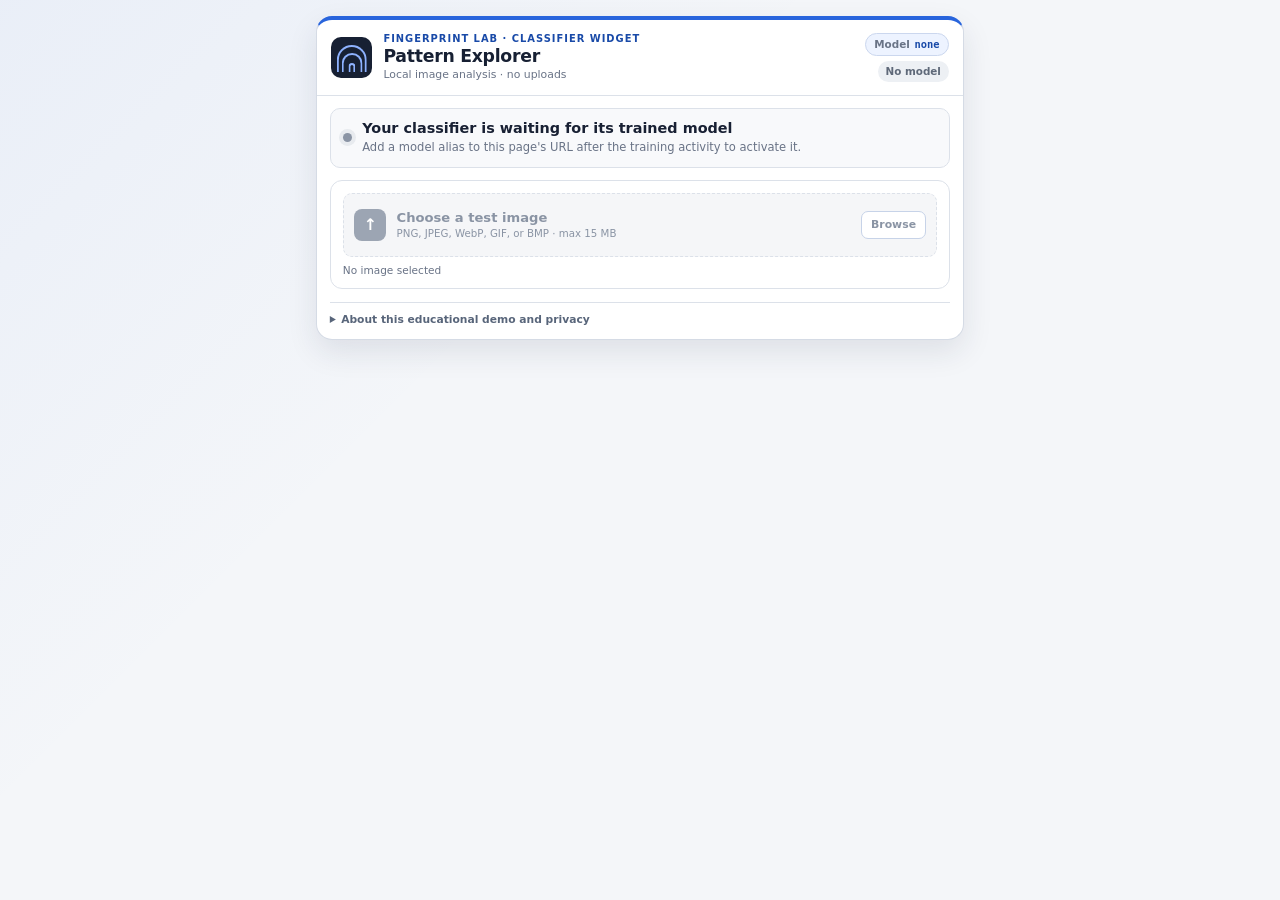
==== index.html @ 179ab4f2 "feat: compact widget UI and show model alias" ====
<!doctype html>
<html lang="en">
  <head>
    <meta charset="utf-8">
    <meta name="viewport" content="width=device-width, initial-scale=1">
    <meta name="color-scheme" content="light">
    <meta name="referrer" content="no-referrer">
    <title>Fingerprint Pattern Explorer</title>
    <link rel="stylesheet" href="./widget.css">
    <script src="./widget.js" defer></script>
  </head>
  <body>
    <main class="widget-shell">
      <section class="widget-card">
        <header class="app-header">
          <div class="app-identity">
            <span class="app-mark" aria-hidden="true"><i></i></span>
            <div>
              <p class="eyebrow">Fingerprint Lab · Classifier widget</p>
              <h1>Pattern Explorer</h1>
              <p class="intro">Local image analysis · no uploads</p>
            </div>
          </div>
          <div class="app-meta">
            <span class="model-badge" title="Model selected by the URL">
              <span class="model-label">Model</span>
              <strong id="model-alias">none</strong>
            </span>
            <span id="status-badge" class="status-badge" data-tone="quiet">Waiting</span>
          </div>
        </header>

        <section class="status-panel" aria-labelledby="status-title" aria-live="polite">
          <span class="status-icon" aria-hidden="true"></span>
          <div>
            <h2 id="status-title">Checking the classifier…</h2>
            <p id="status-message">Please wait while the widget reads its setup.</p>
          </div>
          <button id="retry-button" class="text-button" type="button" hidden>Retry</button>
        </section>

        <section class="workspace" aria-label="Image classifier">
          <div class="upload-panel">
            <label class="file-control" for="image-input">
              <span class="upload-icon" aria-hidden="true">↑</span>
              <span>
                <span class="file-control-title">Choose a test image</span>
                <span class="file-control-help">PNG, JPEG, WebP, GIF, or BMP · max 15 MB</span>
              </span>
              <span class="browse-label" aria-hidden="true">Browse</span>
            </label>
            <input
              id="image-input"
              type="file"
              accept="image/png,image/jpeg,image/webp,image/gif,image/bmp"
              disabled
            >
            <p id="file-name" class="file-name">No image selected</p>

            <figure id="preview-frame" class="preview-frame" hidden>
              <img id="image-preview" alt="Selected image preview">
            </figure>
          </div>

          <div id="results-panel" class="results-panel" hidden>
            <div class="results-heading">
              <div>
                <p class="eyebrow">Model result</p>
                <h2>Strongest matches</h2>
              </div>
              <span id="prediction-time" class="prediction-time"></span>
            </div>

            <ol id="prediction-list" class="prediction-list"></ol>

            <aside id="reading-card" class="reading-card">
              <p class="reading-label">Just for fun</p>
              <h3 id="reading-title"></h3>
              <p id="reading-message"></p>
            </aside>
          </div>
        </section>

        <details class="disclaimer">
          <summary>About this educational demo and privacy</summary>
          <p>
            This experiment uses synthetic images. It cannot identify a person and
            is not a forensic, security, medical, or identity tool. Personality-style
            messages are fictional and have no scientific connection to fingerprints.
            Your selected image is processed in this browser and is not uploaded by
            this widget.
          </p>
        </details>
      </section>
    </main>

    <noscript>This classifier needs JavaScript to run.</noscript>
  </body>
</html>
---- widget.css ----
:root {
  color-scheme: light;
  font-family: Inter, ui-sans-serif, system-ui, -apple-system, BlinkMacSystemFont,
    "Segoe UI", sans-serif;
  color: #182033;
  background: #f4f6f9;
  font-synthesis: none;
  --ink: #182033;
  --muted: #697386;
  --line: #dce1e9;
  --paper: #ffffff;
  --navy: #172033;
  --blue: #2864dc;
  --blue-dark: #194aa8;
  --blue-soft: #edf3ff;
  --green: #18794e;
  --green-soft: #e9f7f0;
  --amber: #9a6400;
  --amber-soft: #fff5da;
  --red: #b42318;
  --red-soft: #fff0ee;
}

* {
  box-sizing: border-box;
}

html {
  min-width: 280px;
  background: #f4f6f9;
}

body {
  min-width: 280px;
  margin: 0;
  background:
    linear-gradient(135deg, rgb(40 100 220 / 5%), transparent 38%),
    #f4f6f9;
}

button,
input {
  font: inherit;
}

h1,
h2,
h3,
p {
  margin-top: 0;
}

.widget-shell {
  width: min(100%, 680px);
  min-height: 100vh;
  margin: 0 auto;
  padding: clamp(0.65rem, 2.5vw, 1rem);
}

.widget-card {
  overflow: hidden;
  border: 1px solid #d5dbe5;
  border-top: 4px solid var(--blue);
  border-radius: 16px;
  background: var(--paper);
  box-shadow: 0 12px 30px rgb(31 42 68 / 10%);
}

.app-header {
  display: flex;
  align-items: center;
  justify-content: space-between;
  gap: 0.8rem;
  padding: 0.8rem 0.9rem;
  border-bottom: 1px solid var(--line);
}

.app-identity {
  display: flex;
  min-width: 0;
  align-items: center;
  gap: 0.7rem;
}

.app-mark {
  position: relative;
  display: block;
  flex: 0 0 2.55rem;
  width: 2.55rem;
  height: 2.55rem;
  overflow: hidden;
  border-radius: 10px;
  background: var(--navy);
}

.app-mark::before,
.app-mark::after,
.app-mark i {
  position: absolute;
  left: 50%;
  border: 2px solid #8eb2ff;
  border-bottom: 0;
  border-radius: 999px 999px 0 0;
  content: "";
  transform: translateX(-50%);
}

.app-mark::before {
  bottom: 0.35rem;
  width: 1.65rem;
  height: 1.55rem;
}

.app-mark::after {
  bottom: 0.35rem;
  width: 1.05rem;
  height: 1.05rem;
}

.app-mark i {
  bottom: 0.35rem;
  width: 0.45rem;
  height: 0.55rem;
}

.eyebrow,
.reading-label {
  margin: 0 0 0.16rem;
  color: var(--blue-dark);
  font-size: 0.62rem;
  font-weight: 800;
  letter-spacing: 0.1em;
  line-height: 1.2;
  text-transform: uppercase;
}

h1 {
  overflow: hidden;
  margin-bottom: 0.12rem;
  color: var(--navy);
  font-size: 1.08rem;
  font-weight: 780;
  letter-spacing: -0.015em;
  line-height: 1.1;
  text-overflow: ellipsis;
  white-space: nowrap;
}

h2 {
  margin-bottom: 0.18rem;
  font-size: 0.9rem;
  line-height: 1.25;
}

h3 {
  margin-bottom: 0.3rem;
  font-size: 0.94rem;
}

.intro {
  overflow: hidden;
  margin-bottom: 0;
  color: var(--muted);
  font-size: 0.68rem;
  line-height: 1.25;
  text-overflow: ellipsis;
  white-space: nowrap;
}

.app-meta {
  display: grid;
  flex: none;
  justify-items: end;
  gap: 0.3rem;
}

.model-badge,
.status-badge {
  display: inline-flex;
  max-width: 11rem;
  align-items: center;
  border-radius: 999px;
  font-size: 0.65rem;
  font-weight: 800;
  line-height: 1;
  white-space: nowrap;
}

.model-badge {
  gap: 0.3rem;
  padding: 0.35rem 0.5rem;
  border: 1px solid #cbd7ee;
  color: var(--blue-dark);
  background: var(--blue-soft);
  font-family: ui-monospace, SFMono-Regular, Menlo, Consolas, monospace;
}

.model-label {
  color: var(--muted);
  font-family: Inter, ui-sans-serif, system-ui, sans-serif;
  font-weight: 650;
}

#model-alias {
  overflow: hidden;
  max-width: 7rem;
  text-overflow: ellipsis;
}

.model-badge[data-tone="error"] {
  border-color: #f0c5c1;
  color: var(--red);
  background: var(--red-soft);
}

.status-badge {
  padding: 0.32rem 0.48rem;
  color: #5f6979;
  background: #edf0f4;
}

.status-badge[data-tone="ready"] {
  color: var(--green);
  background: var(--green-soft);
}

.status-badge[data-tone="busy"] {
  color: var(--amber);
  background: var(--amber-soft);
}

.status-badge[data-tone="error"] {
  color: var(--red);
  background: var(--red-soft);
}

.status-panel {
  display: grid;
  grid-template-columns: auto 1fr auto;
  align-items: center;
  gap: 0.65rem;
  margin: 0.75rem 0.8rem;
  padding: 0.68rem 0.75rem;
  border: 1px solid var(--line);
  border-radius: 10px;
  background: #f8f9fb;
}

.status-panel p {
  margin-bottom: 0;
  color: var(--muted);
  font-size: 0.72rem;
  line-height: 1.35;
}

.status-icon {
  width: 0.56rem;
  height: 0.56rem;
  border-radius: 50%;
  background: #8a94a4;
  box-shadow: 0 0 0 4px #e8ebef;
}

.status-panel[data-tone="ready"] .status-icon {
  background: var(--green);
  box-shadow: 0 0 0 4px var(--green-soft);
}

.status-panel[data-tone="busy"] .status-icon {
  background: #c88300;
  box-shadow: 0 0 0 4px var(--amber-soft);
  animation: pulse 1.1s ease-in-out infinite alternate;
}

.status-panel[data-tone="error"] .status-icon {
  background: var(--red);
  box-shadow: 0 0 0 4px var(--red-soft);
}

@keyframes pulse {
  to {
    opacity: 0.4;
  }
}

.text-button {
  border: 0;
  border-bottom: 1px solid currentColor;
  padding: 0.1rem 0;
  color: var(--blue-dark);
  background: transparent;
  cursor: pointer;
  font-size: 0.72rem;
  font-weight: 750;
}

.workspace {
  display: grid;
  gap: 0.75rem;
  padding: 0 0.8rem 0.8rem;
}

.upload-panel,
.results-panel {
  padding: 0.75rem;
  border: 1px solid var(--line);
  border-radius: 12px;
  background: var(--paper);
}

.file-control {
  display: grid;
  grid-template-columns: auto 1fr auto;
  align-items: center;
  gap: 0.65rem;
  min-height: 4rem;
  padding: 0.65rem;
  border: 1.5px dashed #9eabc0;
  border-radius: 9px;
  background: #f8faff;
  cursor: pointer;
  transition: border-color 150ms ease, background 150ms ease;
}

.file-control:hover {
  border-color: var(--blue);
  background: var(--blue-soft);
}

.upload-icon {
  display: grid;
  width: 2rem;
  height: 2rem;
  place-items: center;
  border-radius: 8px;
  color: #fff;
  background: var(--blue);
  font-size: 1rem;
  font-weight: 800;
}

.file-control-title,
.file-control-help {
  display: block;
}

.file-control-title {
  margin-bottom: 0.15rem;
  color: var(--navy);
  font-size: 0.82rem;
  font-weight: 800;
}

.file-control-help {
  color: var(--muted);
  font-size: 0.64rem;
}

.browse-label {
  padding: 0.42rem 0.55rem;
  border: 1px solid #c7d3e8;
  border-radius: 7px;
  color: var(--blue-dark);
  background: #fff;
  font-size: 0.68rem;
  font-weight: 800;
}

#image-input {
  position: absolute;
  width: 1px;
  height: 1px;
  overflow: hidden;
  clip: rect(0 0 0 0);
  clip-path: inset(50%);
  white-space: nowrap;
}

#image-input:focus-visible + .file-name,
.file-control:has(+ #image-input:focus-visible) {
  outline: 3px solid rgb(40 100 220 / 24%);
  outline-offset: 2px;
}

.file-control:has(+ #image-input:disabled) {
  border-color: var(--line);
  background: #f5f6f8;
  cursor: not-allowed;
}

.file-control:has(+ #image-input:disabled) .file-control-title,
.file-control:has(+ #image-input:disabled) .file-control-help,
.file-control:has(+ #image-input:disabled) .browse-label {
  color: #8a94a4;
}

.file-control:has(+ #image-input:disabled) .upload-icon {
  background: #9ca5b3;
}

.file-name {
  margin: 0.45rem 0 0;
  color: var(--muted);
  font-size: 0.66rem;
}

.preview-frame {
  display: grid;
  min-height: 170px;
  margin: 0.65rem 0 0;
  place-items: center;
  overflow: hidden;
  border-radius: 9px;
  background-color: #edf0f5;
  background-image:
    linear-gradient(45deg, #e2e6ec 25%, transparent 25%),
    linear-gradient(-45deg, #e2e6ec 25%, transparent 25%),
    linear-gradient(45deg, transparent 75%, #e2e6ec 75%),
    linear-gradient(-45deg, transparent 75%, #e2e6ec 75%);
  background-position: 0 0, 0 8px, 8px -8px, -8px 0;
  background-size: 16px 16px;
}

.preview-frame img {
  display: block;
  width: 100%;
  max-height: 260px;
  object-fit: contain;
}

.results-heading {
  display: flex;
  align-items: flex-start;
  justify-content: space-between;
  gap: 0.8rem;
}

.prediction-time {
  color: var(--muted);
  font-family: ui-monospace, SFMono-Regular, Menlo, Consolas, monospace;
  font-size: 0.65rem;
}

.prediction-list {
  display: grid;
  gap: 0.55rem;
  margin: 0.7rem 0 0.8rem;
  padding: 0;
  list-style: none;
}

.prediction-row {
  display: grid;
  grid-template-columns: minmax(6.5rem, 1fr) 2.5fr auto;
  align-items: center;
  gap: 0.55rem;
}

.prediction-label {
  overflow: hidden;
  font-size: 0.72rem;
  font-weight: 750;
  text-overflow: ellipsis;
  white-space: nowrap;
}

.prediction-track {
  height: 0.42rem;
  overflow: hidden;
  border-radius: 99px;
  background: #e8ecf2;
}

.prediction-fill {
  height: 100%;
  border-radius: inherit;
  background: var(--blue);
  transform-origin: left;
}

.prediction-score {
  min-width: 3rem;
  color: var(--muted);
  font-variant-numeric: tabular-nums;
  font-size: 0.68rem;
  text-align: right;
}

.reading-card {
  padding: 0.75rem;
  border-left: 3px solid var(--blue);
  border-radius: 3px 9px 9px 3px;
  background: var(--blue-soft);
}

.reading-card[data-uncertain="true"] {
  border-left-color: #c88300;
  background: var(--amber-soft);
}

.reading-card p:last-child {
  margin-bottom: 0;
  color: #556074;
  font-size: 0.76rem;
  line-height: 1.42;
}

.disclaimer {
  margin: 0 0.8rem 0.8rem;
  border-top: 1px solid var(--line);
  color: var(--muted);
  font-size: 0.67rem;
}

.disclaimer summary {
  padding: 0.65rem 0 0;
  color: #58657a;
  cursor: pointer;
  font-weight: 720;
}

.disclaimer p {
  margin: 0.55rem 0 0;
  line-height: 1.45;
}

noscript {
  display: block;
  padding: 1rem;
  color: var(--red);
  text-align: center;
}

[hidden] {
  display: none !important;
}

@media (max-width: 430px) {
  .app-header {
    align-items: flex-start;
  }

  .app-mark {
    display: none;
  }

  .intro {
    display: none;
  }

  .model-label,
  .browse-label {
    display: none;
  }

  .file-control {
    grid-template-columns: auto 1fr;
  }

  .prediction-row {
    grid-template-columns: minmax(5.5rem, 1fr) 1.6fr auto;
    gap: 0.4rem;
  }
}

@media (prefers-reduced-motion: reduce) {
  *,
  *::before,
  *::after {
    scroll-behavior: auto !important;
    animation-duration: 0.01ms !important;
    animation-iteration-count: 1 !important;
  }
}
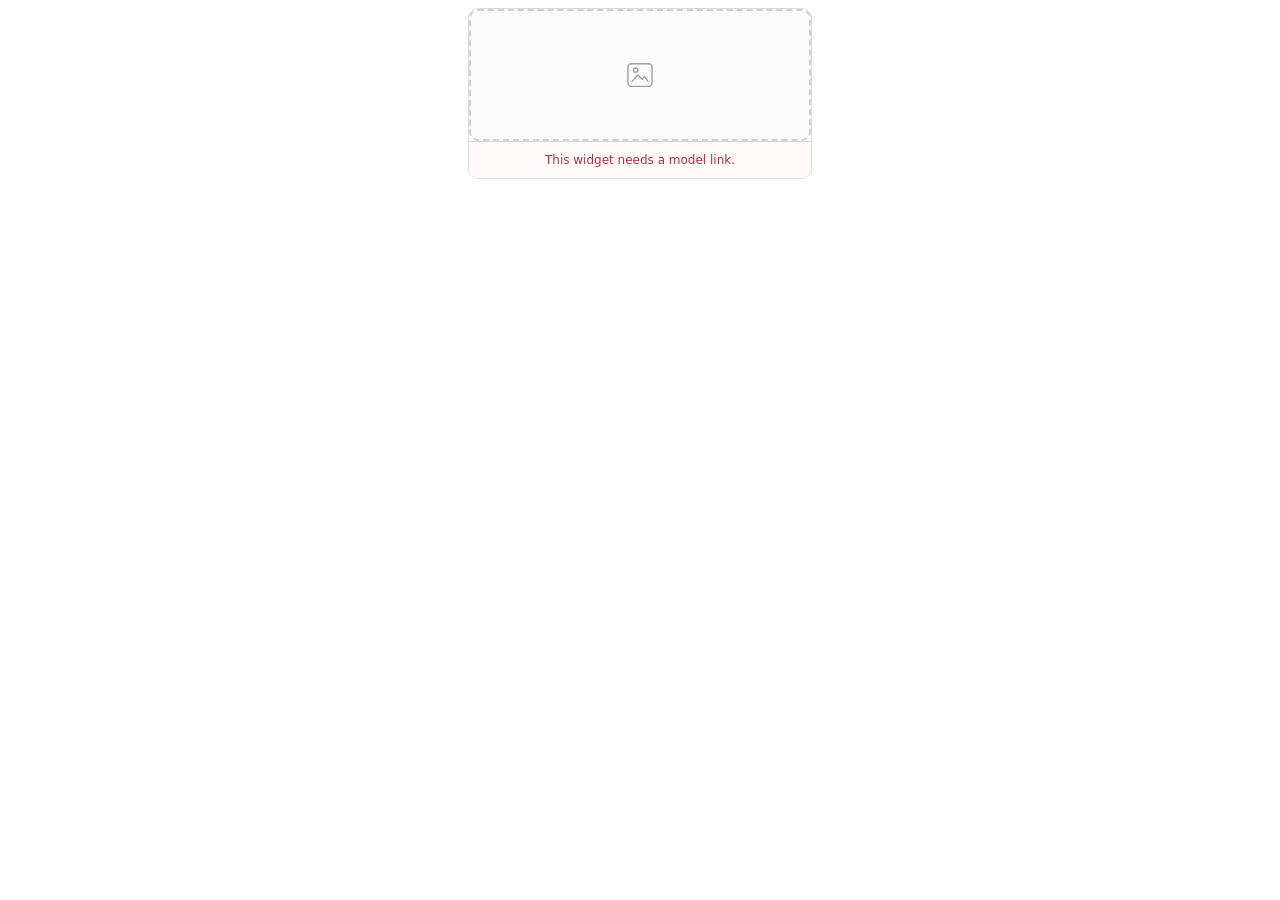
==== commit 4a9dc20e: "feat: add minimal Wix result flow" ====
--- a/index.html
+++ b/index.html
@@ -5,95 +5,45 @@
     <meta name="viewport" content="width=device-width, initial-scale=1">
     <meta name="color-scheme" content="light">
     <meta name="referrer" content="no-referrer">
-    <title>Fingerprint Pattern Explorer</title>
+    <title>Image classifier</title>
     <link rel="stylesheet" href="./widget.css">
     <script src="./widget.js" defer></script>
   </head>
   <body>
     <main class="widget-shell">
-      <section class="widget-card">
-        <header class="app-header">
-          <div class="app-identity">
-            <span class="app-mark" aria-hidden="true"><i></i></span>
-            <div>
-              <p class="eyebrow">Fingerprint Lab · Classifier widget</p>
-              <h1>Pattern Explorer</h1>
-              <p class="intro">Local image analysis · no uploads</p>
-            </div>
-          </div>
-          <div class="app-meta">
-            <span class="model-badge" title="Model selected by the URL">
-              <span class="model-label">Model</span>
-              <strong id="model-alias">none</strong>
-            </span>
-            <span id="status-badge" class="status-badge" data-tone="quiet">Waiting</span>
-          </div>
-        </header>
+      <section class="widget-card" aria-label="Image classifier">
+        <label id="drop-zone" class="drop-zone" for="image-input">
+          <svg class="upload-icon" viewBox="0 0 48 48" aria-hidden="true">
+            <rect x="7" y="8" width="34" height="32" rx="5"></rect>
+            <path d="m13 33 8-9 6 6 4-4 4 7"></path>
+            <circle cx="18" cy="17" r="3"></circle>
+          </svg>
+          <span class="sr-only">Choose or drop an image to classify</span>
+        </label>
+        <input
+          id="image-input"
+          type="file"
+          accept="image/png,image/jpeg,image/webp,image/gif,image/bmp"
+          disabled
+        >
 
-        <section class="status-panel" aria-labelledby="status-title" aria-live="polite">
-          <span class="status-icon" aria-hidden="true"></span>
-          <div>
-            <h2 id="status-title">Checking the classifier…</h2>
-            <p id="status-message">Please wait while the widget reads its setup.</p>
-          </div>
-          <button id="retry-button" class="text-button" type="button" hidden>Retry</button>
+        <div id="loading-overlay" class="loading-overlay" role="status" aria-live="polite" hidden>
+          <span class="spinner" aria-hidden="true"></span>
+          <span class="sr-only">Classifying image</span>
+        </div>
+
+        <section id="result-panel" class="result-panel" aria-live="polite" hidden>
+          <p id="result-label" class="result-label"></p>
+          <a id="view-result" class="result-link" target="_top" rel="noopener" hidden>View your result</a>
         </section>
 
-        <section class="workspace" aria-label="Image classifier">
-          <div class="upload-panel">
-            <label class="file-control" for="image-input">
-              <span class="upload-icon" aria-hidden="true">↑</span>
-              <span>
-                <span class="file-control-title">Choose a test image</span>
-                <span class="file-control-help">PNG, JPEG, WebP, GIF, or BMP · max 15 MB</span>
-              </span>
-              <span class="browse-label" aria-hidden="true">Browse</span>
-            </label>
-            <input
-              id="image-input"
-              type="file"
-              accept="image/png,image/jpeg,image/webp,image/gif,image/bmp"
-              disabled
-            >
-            <p id="file-name" class="file-name">No image selected</p>
-
-            <figure id="preview-frame" class="preview-frame" hidden>
-              <img id="image-preview" alt="Selected image preview">
-            </figure>
-          </div>
-
-          <div id="results-panel" class="results-panel" hidden>
-            <div class="results-heading">
-              <div>
-                <p class="eyebrow">Model result</p>
-                <h2>Strongest matches</h2>
-              </div>
-              <span id="prediction-time" class="prediction-time"></span>
-            </div>
-
-            <ol id="prediction-list" class="prediction-list"></ol>
-
-            <aside id="reading-card" class="reading-card">
-              <p class="reading-label">Just for fun</p>
-              <h3 id="reading-title"></h3>
-              <p id="reading-message"></p>
-            </aside>
-          </div>
-        </section>
-
-        <details class="disclaimer">
-          <summary>About this educational demo and privacy</summary>
-          <p>
-            This experiment uses synthetic images. It cannot identify a person and
-            is not a forensic, security, medical, or identity tool. Personality-style
-            messages are fictional and have no scientific connection to fingerprints.
-            Your selected image is processed in this browser and is not uploaded by
-            this widget.
-          </p>
-        </details>
+        <div id="error-panel" class="error-panel" role="alert" hidden>
+          <p id="error-message"></p>
+          <button id="retry-button" type="button" hidden>Retry</button>
+        </div>
       </section>
     </main>
 
-    <noscript>This classifier needs JavaScript to run.</noscript>
+    <noscript>This image classifier needs JavaScript to run.</noscript>
   </body>
 </html>
--- a/widget.css
+++ b/widget.css
@@ -2,40 +2,26 @@
   color-scheme: light;
   font-family: Inter, ui-sans-serif, system-ui, -apple-system, BlinkMacSystemFont,
     "Segoe UI", sans-serif;
-  color: #182033;
-  background: #f4f6f9;
+  color: #24272d;
+  background: transparent;
   font-synthesis: none;
-  --ink: #182033;
-  --muted: #697386;
-  --line: #dce1e9;
-  --paper: #ffffff;
-  --navy: #172033;
-  --blue: #2864dc;
-  --blue-dark: #194aa8;
-  --blue-soft: #edf3ff;
-  --green: #18794e;
-  --green-soft: #e9f7f0;
-  --amber: #9a6400;
-  --amber-soft: #fff5da;
-  --red: #b42318;
-  --red-soft: #fff0ee;
+  --ink: #24272d;
+  --line: #d8dbe0;
+  --surface: #fafafa;
+  --surface-hover: #f1f2f4;
+  --accent: #414750;
+  --danger: #a63737;
 }
 
 * {
   box-sizing: border-box;
 }
 
-html {
-  min-width: 280px;
-  background: #f4f6f9;
-}
-
+html,
 body {
-  min-width: 280px;
+  min-width: 160px;
   margin: 0;
-  background:
-    linear-gradient(135deg, rgb(40 100 220 / 5%), transparent 38%),
-    #f4f6f9;
+  background: transparent;
 }
 
 button,
@@ -43,327 +29,53 @@
   font: inherit;
 }
 
-h1,
-h2,
-h3,
-p {
-  margin-top: 0;
-}
-
 .widget-shell {
-  width: min(100%, 680px);
-  min-height: 100vh;
+  width: min(100%, 360px);
   margin: 0 auto;
-  padding: clamp(0.65rem, 2.5vw, 1rem);
+  padding: 8px;
 }
 
 .widget-card {
+  position: relative;
   overflow: hidden;
-  border: 1px solid #d5dbe5;
-  border-top: 4px solid var(--blue);
-  border-radius: 16px;
-  background: var(--paper);
-  box-shadow: 0 12px 30px rgb(31 42 68 / 10%);
-}
-
-.app-header {
-  display: flex;
-  align-items: center;
-  justify-content: space-between;
-  gap: 0.8rem;
-  padding: 0.8rem 0.9rem;
-  border-bottom: 1px solid var(--line);
-}
-
-.app-identity {
-  display: flex;
-  min-width: 0;
-  align-items: center;
-  gap: 0.7rem;
-}
-
-.app-mark {
-  position: relative;
-  display: block;
-  flex: 0 0 2.55rem;
-  width: 2.55rem;
-  height: 2.55rem;
-  overflow: hidden;
-  border-radius: 10px;
-  background: var(--navy);
-}
-
-.app-mark::before,
-.app-mark::after,
-.app-mark i {
-  position: absolute;
-  left: 50%;
-  border: 2px solid #8eb2ff;
-  border-bottom: 0;
-  border-radius: 999px 999px 0 0;
-  content: "";
-  transform: translateX(-50%);
-}
-
-.app-mark::before {
-  bottom: 0.35rem;
-  width: 1.65rem;
-  height: 1.55rem;
-}
-
-.app-mark::after {
-  bottom: 0.35rem;
-  width: 1.05rem;
-  height: 1.05rem;
-}
-
-.app-mark i {
-  bottom: 0.35rem;
-  width: 0.45rem;
-  height: 0.55rem;
-}
-
-.eyebrow,
-.reading-label {
-  margin: 0 0 0.16rem;
-  color: var(--blue-dark);
-  font-size: 0.62rem;
-  font-weight: 800;
-  letter-spacing: 0.1em;
-  line-height: 1.2;
-  text-transform: uppercase;
-}
-
-h1 {
-  overflow: hidden;
-  margin-bottom: 0.12rem;
-  color: var(--navy);
-  font-size: 1.08rem;
-  font-weight: 780;
-  letter-spacing: -0.015em;
-  line-height: 1.1;
-  text-overflow: ellipsis;
-  white-space: nowrap;
-}
-
-h2 {
-  margin-bottom: 0.18rem;
-  font-size: 0.9rem;
-  line-height: 1.25;
-}
-
-h3 {
-  margin-bottom: 0.3rem;
-  font-size: 0.94rem;
-}
-
-.intro {
-  overflow: hidden;
-  margin-bottom: 0;
-  color: var(--muted);
-  font-size: 0.68rem;
-  line-height: 1.25;
-  text-overflow: ellipsis;
-  white-space: nowrap;
-}
-
-.app-meta {
-  display: grid;
-  flex: none;
-  justify-items: end;
-  gap: 0.3rem;
-}
-
-.model-badge,
-.status-badge {
-  display: inline-flex;
-  max-width: 11rem;
-  align-items: center;
-  border-radius: 999px;
-  font-size: 0.65rem;
-  font-weight: 800;
-  line-height: 1;
-  white-space: nowrap;
-}
-
-.model-badge {
-  gap: 0.3rem;
-  padding: 0.35rem 0.5rem;
-  border: 1px solid #cbd7ee;
-  color: var(--blue-dark);
-  background: var(--blue-soft);
-  font-family: ui-monospace, SFMono-Regular, Menlo, Consolas, monospace;
-}
-
-.model-label {
-  color: var(--muted);
-  font-family: Inter, ui-sans-serif, system-ui, sans-serif;
-  font-weight: 650;
-}
-
-#model-alias {
-  overflow: hidden;
-  max-width: 7rem;
-  text-overflow: ellipsis;
-}
-
-.model-badge[data-tone="error"] {
-  border-color: #f0c5c1;
-  color: var(--red);
-  background: var(--red-soft);
-}
-
-.status-badge {
-  padding: 0.32rem 0.48rem;
-  color: #5f6979;
-  background: #edf0f4;
-}
-
-.status-badge[data-tone="ready"] {
-  color: var(--green);
-  background: var(--green-soft);
-}
-
-.status-badge[data-tone="busy"] {
-  color: var(--amber);
-  background: var(--amber-soft);
-}
-
-.status-badge[data-tone="error"] {
-  color: var(--red);
-  background: var(--red-soft);
-}
-
-.status-panel {
-  display: grid;
-  grid-template-columns: auto 1fr auto;
-  align-items: center;
-  gap: 0.65rem;
-  margin: 0.75rem 0.8rem;
-  padding: 0.68rem 0.75rem;
   border: 1px solid var(--line);
   border-radius: 10px;
-  background: #f8f9fb;
-}
-
-.status-panel p {
-  margin-bottom: 0;
-  color: var(--muted);
-  font-size: 0.72rem;
-  line-height: 1.35;
-}
-
-.status-icon {
-  width: 0.56rem;
-  height: 0.56rem;
-  border-radius: 50%;
-  background: #8a94a4;
-  box-shadow: 0 0 0 4px #e8ebef;
-}
-
-.status-panel[data-tone="ready"] .status-icon {
-  background: var(--green);
-  box-shadow: 0 0 0 4px var(--green-soft);
-}
-
-.status-panel[data-tone="busy"] .status-icon {
-  background: #c88300;
-  box-shadow: 0 0 0 4px var(--amber-soft);
-  animation: pulse 1.1s ease-in-out infinite alternate;
-}
-
-.status-panel[data-tone="error"] .status-icon {
-  background: var(--red);
-  box-shadow: 0 0 0 4px var(--red-soft);
-}
-
-@keyframes pulse {
-  to {
-    opacity: 0.4;
-  }
-}
-
-.text-button {
-  border: 0;
-  border-bottom: 1px solid currentColor;
-  padding: 0.1rem 0;
-  color: var(--blue-dark);
-  background: transparent;
+  background: #fff;
+}
+
+.drop-zone {
+  display: grid;
+  width: 100%;
+  min-height: 132px;
+  place-items: center;
+  border: 2px dashed #b8bcc3;
+  border-radius: 9px;
+  color: #747982;
+  background: var(--surface);
   cursor: pointer;
-  font-size: 0.72rem;
-  font-weight: 750;
-}
-
-.workspace {
-  display: grid;
-  gap: 0.75rem;
-  padding: 0 0.8rem 0.8rem;
-}
-
-.upload-panel,
-.results-panel {
-  padding: 0.75rem;
-  border: 1px solid var(--line);
-  border-radius: 12px;
-  background: var(--paper);
-}
-
-.file-control {
-  display: grid;
-  grid-template-columns: auto 1fr auto;
-  align-items: center;
-  gap: 0.65rem;
-  min-height: 4rem;
-  padding: 0.65rem;
-  border: 1.5px dashed #9eabc0;
-  border-radius: 9px;
-  background: #f8faff;
-  cursor: pointer;
-  transition: border-color 150ms ease, background 150ms ease;
-}
-
-.file-control:hover {
-  border-color: var(--blue);
-  background: var(--blue-soft);
+  transition: border-color 140ms ease, background-color 140ms ease, color 140ms ease;
+}
+
+.drop-zone:hover,
+.drop-zone.is-dragging {
+  border-color: var(--accent);
+  color: var(--accent);
+  background: var(--surface-hover);
+}
+
+.drop-zone.is-disabled {
+  cursor: wait;
+  opacity: 0.7;
 }
 
 .upload-icon {
-  display: grid;
-  width: 2rem;
-  height: 2rem;
-  place-items: center;
-  border-radius: 8px;
-  color: #fff;
-  background: var(--blue);
-  font-size: 1rem;
-  font-weight: 800;
-}
-
-.file-control-title,
-.file-control-help {
-  display: block;
-}
-
-.file-control-title {
-  margin-bottom: 0.15rem;
-  color: var(--navy);
-  font-size: 0.82rem;
-  font-weight: 800;
-}
-
-.file-control-help {
-  color: var(--muted);
-  font-size: 0.64rem;
-}
-
-.browse-label {
-  padding: 0.42rem 0.55rem;
-  border: 1px solid #c7d3e8;
-  border-radius: 7px;
-  color: var(--blue-dark);
-  background: #fff;
-  font-size: 0.68rem;
-  font-weight: 800;
+  width: 34px;
+  height: 34px;
+  fill: none;
+  stroke: currentColor;
+  stroke-linecap: round;
+  stroke-linejoin: round;
+  stroke-width: 2;
 }
 
 #image-input {
@@ -376,199 +88,124 @@
   white-space: nowrap;
 }
 
-#image-input:focus-visible + .file-name,
-.file-control:has(+ #image-input:focus-visible) {
-  outline: 3px solid rgb(40 100 220 / 24%);
+.drop-zone:has(+ #image-input:focus-visible) {
+  outline: 3px solid rgb(65 71 80 / 25%);
   outline-offset: 2px;
 }
 
-.file-control:has(+ #image-input:disabled) {
-  border-color: var(--line);
-  background: #f5f6f8;
-  cursor: not-allowed;
-}
-
-.file-control:has(+ #image-input:disabled) .file-control-title,
-.file-control:has(+ #image-input:disabled) .file-control-help,
-.file-control:has(+ #image-input:disabled) .browse-label {
-  color: #8a94a4;
-}
-
-.file-control:has(+ #image-input:disabled) .upload-icon {
-  background: #9ca5b3;
-}
-
-.file-name {
-  margin: 0.45rem 0 0;
-  color: var(--muted);
-  font-size: 0.66rem;
-}
-
-.preview-frame {
-  display: grid;
-  min-height: 170px;
-  margin: 0.65rem 0 0;
+.loading-overlay {
+  position: absolute;
+  inset: 0;
+  display: grid;
   place-items: center;
+  background: rgb(255 255 255 / 76%);
+}
+
+.spinner {
+  width: 30px;
+  height: 30px;
+  border: 3px solid #d4d7db;
+  border-top-color: var(--accent);
+  border-radius: 50%;
+  animation: spin 700ms linear infinite;
+}
+
+@keyframes spin {
+  to {
+    transform: rotate(360deg);
+  }
+}
+
+.result-panel {
+  display: grid;
+  gap: 10px;
+  min-height: 132px;
+  padding: 22px;
+  place-content: center;
+  text-align: center;
+}
+
+.result-label {
+  margin: 0;
+  color: var(--ink);
+  font-size: 1rem;
+  font-weight: 650;
+  line-height: 1.35;
+  overflow-wrap: anywhere;
+}
+
+.result-link,
+.error-panel button {
+  display: inline-flex;
+  min-height: 44px;
+  align-items: center;
+  justify-content: center;
+  border: 1px solid var(--accent);
+  border-radius: 6px;
+  padding: 0.5rem 0.8rem;
+  color: #fff;
+  background: var(--accent);
+  font-size: 0.84rem;
+  font-weight: 650;
+  line-height: 1;
+  text-decoration: none;
+}
+
+.result-link:hover,
+.error-panel button:hover {
+  background: #2f343b;
+}
+
+.error-panel {
+  display: grid;
+  gap: 8px;
+  padding: 10px 12px;
+  border-top: 1px solid #ead2d2;
+  color: var(--danger);
+  background: #fffafa;
+  font-size: 0.75rem;
+  line-height: 1.35;
+  text-align: center;
+}
+
+.error-panel p {
+  margin: 0;
+}
+
+.error-panel button {
+  justify-self: center;
+  border: 0;
+  cursor: pointer;
+}
+
+.sr-only {
+  position: absolute;
+  width: 1px;
+  height: 1px;
   overflow: hidden;
-  border-radius: 9px;
-  background-color: #edf0f5;
-  background-image:
-    linear-gradient(45deg, #e2e6ec 25%, transparent 25%),
-    linear-gradient(-45deg, #e2e6ec 25%, transparent 25%),
-    linear-gradient(45deg, transparent 75%, #e2e6ec 75%),
-    linear-gradient(-45deg, transparent 75%, #e2e6ec 75%);
-  background-position: 0 0, 0 8px, 8px -8px, -8px 0;
-  background-size: 16px 16px;
-}
-
-.preview-frame img {
-  display: block;
-  width: 100%;
-  max-height: 260px;
-  object-fit: contain;
-}
-
-.results-heading {
-  display: flex;
-  align-items: flex-start;
-  justify-content: space-between;
-  gap: 0.8rem;
-}
-
-.prediction-time {
-  color: var(--muted);
-  font-family: ui-monospace, SFMono-Regular, Menlo, Consolas, monospace;
-  font-size: 0.65rem;
-}
-
-.prediction-list {
-  display: grid;
-  gap: 0.55rem;
-  margin: 0.7rem 0 0.8rem;
-  padding: 0;
-  list-style: none;
-}
-
-.prediction-row {
-  display: grid;
-  grid-template-columns: minmax(6.5rem, 1fr) 2.5fr auto;
-  align-items: center;
-  gap: 0.55rem;
-}
-
-.prediction-label {
-  overflow: hidden;
-  font-size: 0.72rem;
-  font-weight: 750;
-  text-overflow: ellipsis;
+  clip: rect(0 0 0 0);
+  clip-path: inset(50%);
   white-space: nowrap;
-}
-
-.prediction-track {
-  height: 0.42rem;
-  overflow: hidden;
-  border-radius: 99px;
-  background: #e8ecf2;
-}
-
-.prediction-fill {
-  height: 100%;
-  border-radius: inherit;
-  background: var(--blue);
-  transform-origin: left;
-}
-
-.prediction-score {
-  min-width: 3rem;
-  color: var(--muted);
-  font-variant-numeric: tabular-nums;
-  font-size: 0.68rem;
-  text-align: right;
-}
-
-.reading-card {
-  padding: 0.75rem;
-  border-left: 3px solid var(--blue);
-  border-radius: 3px 9px 9px 3px;
-  background: var(--blue-soft);
-}
-
-.reading-card[data-uncertain="true"] {
-  border-left-color: #c88300;
-  background: var(--amber-soft);
-}
-
-.reading-card p:last-child {
-  margin-bottom: 0;
-  color: #556074;
-  font-size: 0.76rem;
-  line-height: 1.42;
-}
-
-.disclaimer {
-  margin: 0 0.8rem 0.8rem;
-  border-top: 1px solid var(--line);
-  color: var(--muted);
-  font-size: 0.67rem;
-}
-
-.disclaimer summary {
-  padding: 0.65rem 0 0;
-  color: #58657a;
-  cursor: pointer;
-  font-weight: 720;
-}
-
-.disclaimer p {
-  margin: 0.55rem 0 0;
-  line-height: 1.45;
 }
 
 noscript {
   display: block;
-  padding: 1rem;
-  color: var(--red);
+  padding: 10px;
+  color: var(--danger);
+  font-size: 0.75rem;
   text-align: center;
 }
 
 [hidden] {
   display: none !important;
-}
-
-@media (max-width: 430px) {
-  .app-header {
-    align-items: flex-start;
-  }
-
-  .app-mark {
-    display: none;
-  }
-
-  .intro {
-    display: none;
-  }
-
-  .model-label,
-  .browse-label {
-    display: none;
-  }
-
-  .file-control {
-    grid-template-columns: auto 1fr;
-  }
-
-  .prediction-row {
-    grid-template-columns: minmax(5.5rem, 1fr) 1.6fr auto;
-    gap: 0.4rem;
-  }
 }
 
 @media (prefers-reduced-motion: reduce) {
   *,
   *::before,
   *::after {
-    scroll-behavior: auto !important;
     animation-duration: 0.01ms !important;
     animation-iteration-count: 1 !important;
+    scroll-behavior: auto !important;
   }
 }
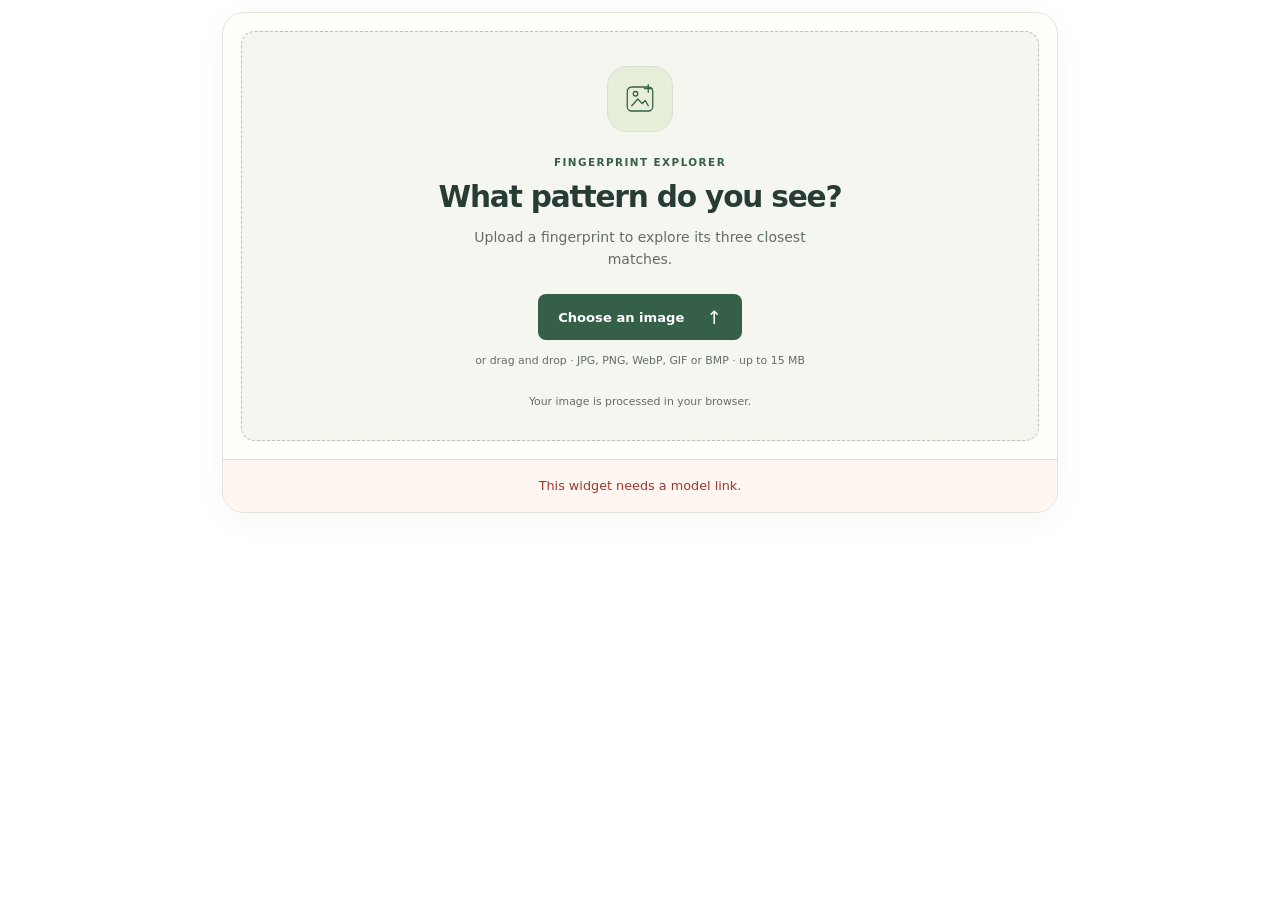
==== commit 410f45bb: "feat: add self-contained top-three fingerprint result widget" ====
--- a/index.html
+++ b/index.html
@@ -5,36 +5,73 @@
     <meta name="viewport" content="width=device-width, initial-scale=1">
     <meta name="color-scheme" content="light">
     <meta name="referrer" content="no-referrer">
-    <title>Image classifier</title>
+    <title>Fingerprint explorer</title>
     <link rel="stylesheet" href="./widget.css">
     <script src="./widget.js" defer></script>
   </head>
   <body>
     <main class="widget-shell">
-      <section class="widget-card" aria-label="Image classifier">
+      <section class="widget-card" aria-label="Fingerprint explorer">
+        <p id="demo-banner" class="demo-banner" hidden>Design preview · Sample predictions, not a model analysis</p>
+
         <label id="drop-zone" class="drop-zone" for="image-input">
-          <svg class="upload-icon" viewBox="0 0 48 48" aria-hidden="true">
-            <rect x="7" y="8" width="34" height="32" rx="5"></rect>
-            <path d="m13 33 8-9 6 6 4-4 4 7"></path>
-            <circle cx="18" cy="17" r="3"></circle>
-          </svg>
-          <span class="sr-only">Choose or drop an image to classify</span>
+          <span class="upload-icon-wrap" aria-hidden="true">
+            <svg class="upload-icon" viewBox="0 0 48 48">
+              <rect x="7" y="8" width="34" height="32" rx="6"></rect>
+              <path d="m13 33 8-9 6 6 4-4 4 7"></path>
+              <circle cx="18" cy="17" r="3"></circle>
+              <path d="M35 5v10m-5-5h10"></path>
+            </svg>
+          </span>
+          <span class="eyebrow">Fingerprint explorer</span>
+          <span class="upload-title">What pattern do you see?</span>
+          <span class="upload-description">Upload a fingerprint to explore its three closest matches.</span>
+          <span class="upload-button">Choose an image <span aria-hidden="true">↑</span></span>
+          <span class="upload-formats">or drag and drop · JPG, PNG, WebP, GIF or BMP · up to 15 MB</span>
+          <span class="upload-privacy">Your image is processed in your browser.</span>
         </label>
         <input
           id="image-input"
           type="file"
           accept="image/png,image/jpeg,image/webp,image/gif,image/bmp"
+          aria-label="Choose a fingerprint image"
           disabled
         >
 
         <div id="loading-overlay" class="loading-overlay" role="status" aria-live="polite" hidden>
           <span class="spinner" aria-hidden="true"></span>
-          <span class="sr-only">Classifying image</span>
+          <span id="loading-message" class="loading-message">Preparing the fingerprint model…</span>
         </div>
 
-        <section id="result-panel" class="result-panel" aria-live="polite" hidden>
-          <p id="result-label" class="result-label"></p>
-          <a id="view-result" class="result-link" target="_top" rel="noopener" hidden>View your result</a>
+        <section id="result-panel" class="result-panel" aria-labelledby="result-label" aria-live="polite" hidden>
+          <header class="result-header">
+            <p class="eyebrow">Fingerprint explorer</p>
+            <h1 id="result-label" class="result-label">Your closest matches</h1>
+            <p class="result-description">Compare the patterns, then explore each type.</p>
+          </header>
+          <div class="result-body">
+            <figure class="fingerprint-figure">
+              <div class="fingerprint-frame">
+                <img id="preview-image" class="preview-image" alt="Your uploaded fingerprint">
+              </div>
+              <figcaption>Your fingerprint</figcaption>
+            </figure>
+            <div class="prediction-chart">
+              <div class="chart-heading">
+                <h2 id="chart-title">Top 3 predictions</h2>
+                <span class="chart-unit">Model probability</span>
+              </div>
+              <div class="chart-scale" aria-hidden="true"><span>0%</span><span>100%</span></div>
+              <ol id="result-list" class="result-list" aria-label="Top fingerprint predictions" hidden></ol>
+              <p id="uncertainty-message" class="uncertainty-message" hidden></p>
+              <p id="result-hint" class="result-hint" hidden>Open this classifier from your published Wix site to explore the fingerprint types.</p>
+              <p class="score-note">These scores show the model’s predictions. Use the pattern descriptions to compare what you see.</p>
+            </div>
+          </div>
+          <footer class="result-footer">
+            <span class="privacy-note"><span class="privacy-dot" aria-hidden="true"></span> Image processed in your browser</span>
+            <button id="another-image" class="result-link" type="button" hidden>Try another image <span aria-hidden="true">↻</span></button>
+          </footer>
         </section>
 
         <div id="error-panel" class="error-panel" role="alert" hidden>
@@ -44,6 +81,6 @@
       </section>
     </main>
 
-    <noscript>This image classifier needs JavaScript to run.</noscript>
+    <noscript>This fingerprint explorer needs JavaScript to run.</noscript>
   </body>
 </html>
--- a/widget.css
+++ b/widget.css
@@ -1,211 +1,116 @@
 :root {
   color-scheme: light;
-  font-family: Inter, ui-sans-serif, system-ui, -apple-system, BlinkMacSystemFont,
-    "Segoe UI", sans-serif;
-  color: #24272d;
+  font-family: Inter, ui-sans-serif, system-ui, -apple-system, BlinkMacSystemFont, "Segoe UI", sans-serif;
+  color: #273c34;
   background: transparent;
   font-synthesis: none;
-  --ink: #24272d;
-  --line: #d8dbe0;
-  --surface: #fafafa;
-  --surface-hover: #f1f2f4;
-  --accent: #414750;
-  --danger: #a63737;
+  --ink: #273c34;
+  --muted: #626e65;
+  --line: #e1e4db;
+  --surface: #f5f6ef;
+  --accent: #365f48;
+  --danger: #973c31;
 }
 
-* {
-  box-sizing: border-box;
+* { box-sizing: border-box; }
+html, body { min-width: 240px; margin: 0; background: transparent; }
+button, input { font: inherit; }
+button, a, label { -webkit-tap-highlight-color: transparent; }
+.widget-shell { width: min(100%, 860px); margin: 0 auto; padding: 12px; }
+.widget-card { position: relative; overflow: hidden; border: 1px solid var(--line); border-radius: 22px; background: #fffefb; box-shadow: 0 8px 32px rgb(39 60 52 / 4%); }
+.demo-banner { margin: 0; padding: 10px 24px; color: #675628; background: #f7eed2; font-size: 0.75rem; line-height: 1.5; text-align: center; }
+
+.drop-zone { display: flex; flex-direction: column; align-items: center; width: calc(100% - 36px); min-height: 410px; margin: 18px; padding: 34px 24px 28px; border: 1.5px dashed #b6c2b3; border-radius: 14px; background: var(--surface); text-align: center; cursor: pointer; transition: border-color 140ms ease, background-color 140ms ease; }
+.drop-zone:hover, .drop-zone.is-dragging { border-color: var(--accent); background: #edf2e7; }
+.drop-zone.is-disabled { cursor: wait; }
+.upload-icon-wrap { display: grid; place-items: center; width: 66px; height: 66px; margin-bottom: 23px; border: 1px solid #d8e2ce; border-radius: 20px; color: var(--accent); background: #e7eeda; }
+.upload-icon { width: 36px; height: 36px; fill: none; stroke: currentColor; stroke-linecap: round; stroke-linejoin: round; stroke-width: 1.7; }
+.eyebrow { margin: 0; color: var(--accent); font-size: 0.65rem; font-weight: 750; letter-spacing: 0.14em; line-height: 1.5; text-transform: uppercase; }
+.upload-title { margin-top: 8px; font-size: clamp(1.3rem, 3.5vw, 1.85rem); font-weight: 620; letter-spacing: -0.04em; line-height: 1.25; }
+.upload-description { max-width: 360px; margin-top: 10px; color: var(--muted); font-size: 0.875rem; line-height: 1.6; }
+.upload-button { display: inline-flex; align-items: center; justify-content: center; gap: 22px; min-height: 46px; margin-top: 24px; padding: 10px 20px; border-radius: 8px; color: #fff; background: var(--accent); font-size: 0.82rem; font-weight: 650; }
+.upload-button span { font-size: 1.15rem; font-weight: 400; }
+.upload-formats { margin-top: 12px; color: var(--muted); font-size: 0.68rem; line-height: 1.6; }
+.upload-privacy { margin-top: 24px; color: var(--muted); font-size: 0.68rem; line-height: 1.5; }
+#image-input { position: absolute; width: 1px; height: 1px; overflow: hidden; clip: rect(0 0 0 0); clip-path: inset(50%); white-space: nowrap; }
+.drop-zone:has(+ #image-input:focus-visible), a:focus-visible, button:focus-visible { outline: 3px solid #7c9d62; outline-offset: 4px; }
+.loading-overlay { position: absolute; z-index: 2; inset: 0; display: flex; flex-direction: column; align-items: center; justify-content: center; gap: 18px; padding: 24px; background: rgb(255 254 251 / 95%); text-align: center; }
+.spinner { width: 32px; height: 32px; border: 3px solid #dfe8d7; border-top-color: var(--accent); border-radius: 50%; animation: spin 800ms linear infinite; }
+.loading-message { max-width: 290px; color: var(--ink); font-size: 0.875rem; line-height: 1.5; }
+@keyframes spin { to { transform: rotate(360deg); } }
+
+.result-panel { padding: 30px 32px 0; }
+.result-header { padding-bottom: 27px; }
+.result-label { margin: 7px 0 0; color: var(--ink); font-size: clamp(1.35rem, 3.5vw, 1.8rem); font-weight: 620; letter-spacing: -0.045em; line-height: 1.25; overflow-wrap: anywhere; }
+.result-description { margin: 9px 0 0; color: var(--muted); font-size: 0.83rem; line-height: 1.5; }
+.result-body { display: grid; grid-template-columns: minmax(0, 0.85fr) minmax(0, 1.65fr); align-items: start; gap: 30px; }
+.fingerprint-figure { min-width: 0; margin: 0; }
+.fingerprint-frame { display: flex; align-items: center; justify-content: center; aspect-ratio: 0.93; width: 100%; overflow: hidden; padding: 15px; border: 1px solid var(--line); border-radius: 12px; background: #f2f1ea; }
+.preview-image { display: block; width: 100%; height: 100%; max-height: 300px; object-fit: contain; border-radius: 4px; }
+.fingerprint-figure figcaption { margin-top: 10px; color: var(--muted); font-size: 0.7rem; line-height: 1.5; text-align: center; }
+.prediction-chart { min-width: 0; padding-top: 2px; }
+.chart-heading { display: flex; align-items: baseline; justify-content: space-between; gap: 8px; }
+.chart-heading h2 { margin: 0; font-size: 0.81rem; font-weight: 700; line-height: 1.5; }
+.chart-unit { color: var(--muted); font-size: 0.64rem; line-height: 1.5; text-align: right; }
+.chart-scale { display: flex; justify-content: space-between; margin: 17px 57px 0 0; color: #788176; font-size: 0.6rem; line-height: 1.5; }
+.result-list { display: grid; gap: 15px; margin: 9px 0 0; padding: 0; list-style: none; }
+.prediction-row { display: grid; grid-template-columns: minmax(0, 1fr) 44px; align-items: center; gap: 13px; }
+.prediction-info { min-width: 0; }
+.prediction-heading { display: flex; justify-content: space-between; align-items: baseline; gap: 10px; margin-bottom: 7px; font-size: 0.8rem; line-height: 1.4; }
+.prediction-name { min-width: 0; font-weight: 600; overflow-wrap: anywhere; }
+.prediction-probability { flex-shrink: 0; color: var(--ink); font-size: 0.75rem; font-variant-numeric: tabular-nums; font-weight: 650; }
+.prediction-track { height: 15px; overflow: hidden; border-radius: 4px; background: #eaf0e3; }
+.prediction-fill { display: block; height: 100%; max-width: 100%; border-radius: inherit; background: #6c8b50; }
+.prediction-row:nth-child(2) .prediction-fill { background: #9db77c; }
+.prediction-row:nth-child(3) .prediction-fill { background: #bbcc9e; }
+.prediction-link { display: inline-flex; align-items: center; justify-content: center; min-width: 44px; min-height: 44px; margin-top: 10px; border: 1px solid #d7dfcd; border-radius: 50%; color: var(--accent); background: #f3f6ec; font-size: 1.25rem; line-height: 1; text-decoration: none; transition: background-color 140ms ease, border-color 140ms ease; }
+.prediction-link:hover { border-color: var(--accent); background: #e2ecd6; }
+.prediction-link.is-unavailable { color: #929a8b; border-color: transparent; background: transparent; }
+.score-note { margin: 20px 57px 0 0; color: var(--muted); font-size: 0.68rem; line-height: 1.65; }
+.uncertainty-message { margin: 18px 0 0; padding: 12px 14px; border: 1px solid #e5d7ae; border-radius: 8px; color: #6d5927; background: #fbf6e7; font-size: 0.75rem; line-height: 1.6; }
+.result-hint { margin: 14px 0 0; color: var(--muted); font-size: 0.72rem; line-height: 1.6; }
+.result-footer { display: flex; align-items: center; justify-content: space-between; gap: 16px; margin-top: 28px; padding: 18px 0; border-top: 1px solid var(--line); }
+.privacy-note { display: inline-flex; align-items: center; gap: 7px; color: var(--muted); font-size: 0.65rem; line-height: 1.5; }
+.privacy-dot { width: 5px; height: 5px; flex-shrink: 0; border-radius: 50%; background: #7d9963; }
+.result-link, .error-panel button { display: inline-flex; min-height: 44px; align-items: center; justify-content: center; gap: 13px; border: 1px solid #d8ddcf; border-radius: 8px; padding: 10px 14px; color: var(--ink); background: transparent; font-size: 0.73rem; font-weight: 650; line-height: 1.3; text-decoration: none; cursor: pointer; }
+.result-link:hover, .error-panel button:hover { background: #edf2e7; }
+.result-link span { font-size: 1.1rem; font-weight: 400; }
+.error-panel { display: grid; gap: 10px; padding: 16px 24px; border-top: 1px solid #eed5cd; color: var(--danger); background: #fff6f1; font-size: 0.8rem; line-height: 1.6; text-align: center; }
+.error-panel p { margin: 0; }
+.error-panel button { justify-self: center; border-color: #d9bcb1; }
+.sr-only { position: absolute; width: 1px; height: 1px; overflow: hidden; clip: rect(0 0 0 0); clip-path: inset(50%); white-space: nowrap; }
+noscript { display: block; padding: 10px; color: var(--danger); font-size: 0.8rem; text-align: center; }
+[hidden] { display: none !important; }
+
+@media (max-width: 620px) {
+  .widget-shell { padding: 8px; }
+  .widget-card { border-radius: 16px; }
+  .result-panel { padding: 24px 22px 0; }
+  .result-body { grid-template-columns: minmax(0, 0.85fr) minmax(0, 1.4fr); gap: 20px; }
+  .chart-heading { display: block; }
+  .chart-unit { display: block; margin-top: 3px; text-align: left; }
+  .prediction-heading { font-size: 0.75rem; }
+  .result-list { gap: 13px; }
+  .score-note { margin-right: 0; }
+  .result-footer { margin-top: 24px; }
 }
-
-html,
-body {
-  min-width: 160px;
-  margin: 0;
-  background: transparent;
+@media (max-width: 460px) {
+  .drop-zone { width: calc(100% - 24px); margin: 12px; padding: 30px 16px 24px; }
+  .upload-formats { max-width: 240px; }
+  .result-panel { padding: 24px 20px 0; }
+  .result-header { padding-bottom: 22px; }
+  .result-body { grid-template-columns: minmax(0, 1fr); gap: 25px; }
+  .fingerprint-figure { width: min(100%, 240px); justify-self: center; }
+  .fingerprint-frame { aspect-ratio: 1.15; }
+  .preview-image { max-height: 200px; }
+  .chart-heading { display: flex; }
+  .chart-unit { margin-top: 0; text-align: right; }
+  .chart-scale { margin-top: 14px; }
+  .result-list { gap: 15px; }
+  .prediction-heading { font-size: 0.8rem; }
+  .result-footer { flex-wrap: wrap; justify-content: center; gap: 8px; padding-top: 14px; }
+  .privacy-note { width: 100%; justify-content: center; }
 }
-
-button,
-input {
-  font: inherit;
+@media (prefers-reduced-motion: reduce) {
+  *, *::before, *::after { animation-duration: 0.01ms !important; animation-iteration-count: 1 !important; transition-duration: 0.01ms !important; scroll-behavior: auto !important; }
 }
-
-.widget-shell {
-  width: min(100%, 360px);
-  margin: 0 auto;
-  padding: 8px;
-}
-
-.widget-card {
-  position: relative;
-  overflow: hidden;
-  border: 1px solid var(--line);
-  border-radius: 10px;
-  background: #fff;
-}
-
-.drop-zone {
-  display: grid;
-  width: 100%;
-  min-height: 132px;
-  place-items: center;
-  border: 2px dashed #b8bcc3;
-  border-radius: 9px;
-  color: #747982;
-  background: var(--surface);
-  cursor: pointer;
-  transition: border-color 140ms ease, background-color 140ms ease, color 140ms ease;
-}
-
-.drop-zone:hover,
-.drop-zone.is-dragging {
-  border-color: var(--accent);
-  color: var(--accent);
-  background: var(--surface-hover);
-}
-
-.drop-zone.is-disabled {
-  cursor: wait;
-  opacity: 0.7;
-}
-
-.upload-icon {
-  width: 34px;
-  height: 34px;
-  fill: none;
-  stroke: currentColor;
-  stroke-linecap: round;
-  stroke-linejoin: round;
-  stroke-width: 2;
-}
-
-#image-input {
-  position: absolute;
-  width: 1px;
-  height: 1px;
-  overflow: hidden;
-  clip: rect(0 0 0 0);
-  clip-path: inset(50%);
-  white-space: nowrap;
-}
-
-.drop-zone:has(+ #image-input:focus-visible) {
-  outline: 3px solid rgb(65 71 80 / 25%);
-  outline-offset: 2px;
-}
-
-.loading-overlay {
-  position: absolute;
-  inset: 0;
-  display: grid;
-  place-items: center;
-  background: rgb(255 255 255 / 76%);
-}
-
-.spinner {
-  width: 30px;
-  height: 30px;
-  border: 3px solid #d4d7db;
-  border-top-color: var(--accent);
-  border-radius: 50%;
-  animation: spin 700ms linear infinite;
-}
-
-@keyframes spin {
-  to {
-    transform: rotate(360deg);
-  }
-}
-
-.result-panel {
-  display: grid;
-  gap: 10px;
-  min-height: 132px;
-  padding: 22px;
-  place-content: center;
-  text-align: center;
-}
-
-.result-label {
-  margin: 0;
-  color: var(--ink);
-  font-size: 1rem;
-  font-weight: 650;
-  line-height: 1.35;
-  overflow-wrap: anywhere;
-}
-
-.result-link,
-.error-panel button {
-  display: inline-flex;
-  min-height: 44px;
-  align-items: center;
-  justify-content: center;
-  border: 1px solid var(--accent);
-  border-radius: 6px;
-  padding: 0.5rem 0.8rem;
-  color: #fff;
-  background: var(--accent);
-  font-size: 0.84rem;
-  font-weight: 650;
-  line-height: 1;
-  text-decoration: none;
-}
-
-.result-link:hover,
-.error-panel button:hover {
-  background: #2f343b;
-}
-
-.error-panel {
-  display: grid;
-  gap: 8px;
-  padding: 10px 12px;
-  border-top: 1px solid #ead2d2;
-  color: var(--danger);
-  background: #fffafa;
-  font-size: 0.75rem;
-  line-height: 1.35;
-  text-align: center;
-}
-
-.error-panel p {
-  margin: 0;
-}
-
-.error-panel button {
-  justify-self: center;
-  border: 0;
-  cursor: pointer;
-}
-
-.sr-only {
-  position: absolute;
-  width: 1px;
-  height: 1px;
-  overflow: hidden;
-  clip: rect(0 0 0 0);
-  clip-path: inset(50%);
-  white-space: nowrap;
-}
-
-noscript {
-  display: block;
-  padding: 10px;
-  color: var(--danger);
-  font-size: 0.75rem;
-  text-align: center;
-}
-
-[hidden] {
-  display: none !important;
-}
-
-@media (prefers-reduced-motion: reduce) {
-  *,
-  *::before,
-  *::after {
-    animation-duration: 0.01ms !important;
-    animation-iteration-count: 1 !important;
-    scroll-behavior: auto !important;
-  }
-}
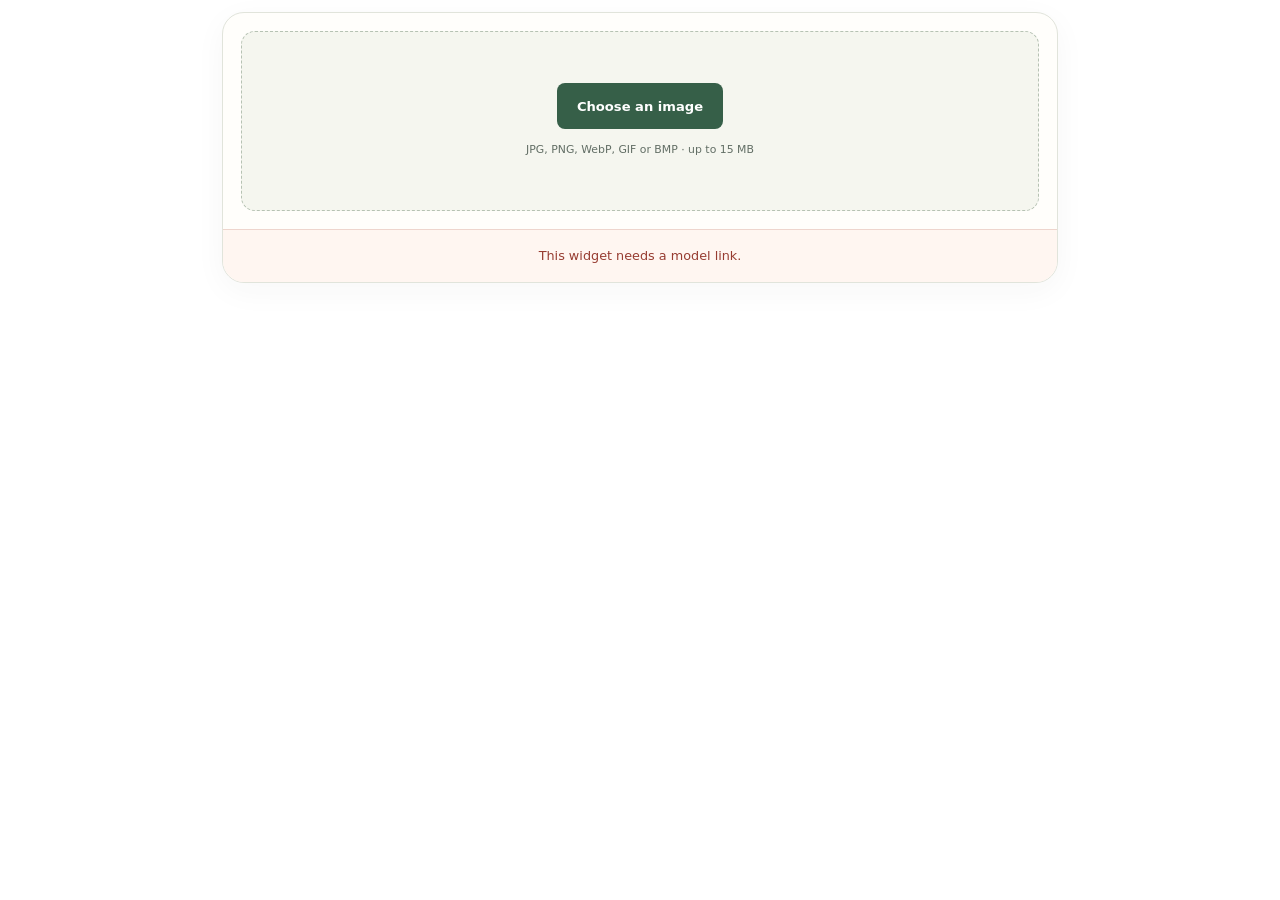
==== commit 84ab41e1: "style: minimize upload and prediction result interface" ====
--- a/index.html
+++ b/index.html
@@ -12,23 +12,11 @@
   <body>
     <main class="widget-shell">
       <section class="widget-card" aria-label="Fingerprint explorer">
-        <p id="demo-banner" class="demo-banner" hidden>Design preview · Sample predictions, not a model analysis</p>
+        <p id="demo-banner" class="demo-banner" hidden>Sample preview</p>
 
         <label id="drop-zone" class="drop-zone" for="image-input">
-          <span class="upload-icon-wrap" aria-hidden="true">
-            <svg class="upload-icon" viewBox="0 0 48 48">
-              <rect x="7" y="8" width="34" height="32" rx="6"></rect>
-              <path d="m13 33 8-9 6 6 4-4 4 7"></path>
-              <circle cx="18" cy="17" r="3"></circle>
-              <path d="M35 5v10m-5-5h10"></path>
-            </svg>
-          </span>
-          <span class="eyebrow">Fingerprint explorer</span>
-          <span class="upload-title">What pattern do you see?</span>
-          <span class="upload-description">Upload a fingerprint to explore its three closest matches.</span>
-          <span class="upload-button">Choose an image <span aria-hidden="true">↑</span></span>
-          <span class="upload-formats">or drag and drop · JPG, PNG, WebP, GIF or BMP · up to 15 MB</span>
-          <span class="upload-privacy">Your image is processed in your browser.</span>
+          <span class="upload-button">Choose an image</span>
+          <span class="upload-formats">JPG, PNG, WebP, GIF or BMP · up to 15 MB</span>
         </label>
         <input
           id="image-input"
@@ -40,38 +28,29 @@
 
         <div id="loading-overlay" class="loading-overlay" role="status" aria-live="polite" hidden>
           <span class="spinner" aria-hidden="true"></span>
-          <span id="loading-message" class="loading-message">Preparing the fingerprint model…</span>
+          <span id="loading-message" class="sr-only">Preparing the fingerprint model…</span>
         </div>
 
         <section id="result-panel" class="result-panel" aria-labelledby="result-label" aria-live="polite" hidden>
-          <header class="result-header">
-            <p class="eyebrow">Fingerprint explorer</p>
-            <h1 id="result-label" class="result-label">Your closest matches</h1>
-            <p class="result-description">Compare the patterns, then explore each type.</p>
-          </header>
+          <h1 id="result-label" class="sr-only">Your closest matches</h1>
+          <div class="result-actions">
+            <p id="uncertainty-message" class="uncertainty-message" hidden></p>
+            <button id="another-image" class="reset-button" type="button" aria-label="Try another image" title="Try another image" hidden>
+              <svg viewBox="0 0 24 24" aria-hidden="true"><path d="M20 7v5h-5M20 12a8 8 0 1 0-2.3 5.7"></path></svg>
+            </button>
+          </div>
           <div class="result-body">
             <figure class="fingerprint-figure">
               <div class="fingerprint-frame">
                 <img id="preview-image" class="preview-image" alt="Your uploaded fingerprint">
               </div>
-              <figcaption>Your fingerprint</figcaption>
             </figure>
             <div class="prediction-chart">
-              <div class="chart-heading">
-                <h2 id="chart-title">Top 3 predictions</h2>
-                <span class="chart-unit">Model probability</span>
-              </div>
-              <div class="chart-scale" aria-hidden="true"><span>0%</span><span>100%</span></div>
+              <h2 id="chart-title" class="sr-only">Top 3 predictions</h2>
               <ol id="result-list" class="result-list" aria-label="Top fingerprint predictions" hidden></ol>
-              <p id="uncertainty-message" class="uncertainty-message" hidden></p>
-              <p id="result-hint" class="result-hint" hidden>Open this classifier from your published Wix site to explore the fingerprint types.</p>
-              <p class="score-note">These scores show the model’s predictions. Use the pattern descriptions to compare what you see.</p>
+              <p id="result-hint" class="sr-only" hidden>Open this classifier from your published Wix site to explore the fingerprint types.</p>
             </div>
           </div>
-          <footer class="result-footer">
-            <span class="privacy-note"><span class="privacy-dot" aria-hidden="true"></span> Image processed in your browser</span>
-            <button id="another-image" class="result-link" type="button" hidden>Try another image <span aria-hidden="true">↻</span></button>
-          </footer>
         </section>
 
         <div id="error-panel" class="error-panel" role="alert" hidden>
--- a/widget.css
+++ b/widget.css
@@ -18,42 +18,30 @@
 button, a, label { -webkit-tap-highlight-color: transparent; }
 .widget-shell { width: min(100%, 860px); margin: 0 auto; padding: 12px; }
 .widget-card { position: relative; overflow: hidden; border: 1px solid var(--line); border-radius: 22px; background: #fffefb; box-shadow: 0 8px 32px rgb(39 60 52 / 4%); }
-.demo-banner { margin: 0; padding: 10px 24px; color: #675628; background: #f7eed2; font-size: 0.75rem; line-height: 1.5; text-align: center; }
+.demo-banner { margin: 0; padding: 6px 16px; color: #675628; background: #f7eed2; font-size: 0.75rem; line-height: 1.5; text-align: center; }
 
-.drop-zone { display: flex; flex-direction: column; align-items: center; width: calc(100% - 36px); min-height: 410px; margin: 18px; padding: 34px 24px 28px; border: 1.5px dashed #b6c2b3; border-radius: 14px; background: var(--surface); text-align: center; cursor: pointer; transition: border-color 140ms ease, background-color 140ms ease; }
+.drop-zone { display: flex; flex-direction: column; align-items: center; width: calc(100% - 36px); min-height: 180px; margin: 18px; padding: 28px 24px; justify-content: center; border: 1.5px dashed #b6c2b3; border-radius: 14px; background: var(--surface); text-align: center; cursor: pointer; transition: border-color 140ms ease, background-color 140ms ease; }
 .drop-zone:hover, .drop-zone.is-dragging { border-color: var(--accent); background: #edf2e7; }
 .drop-zone.is-disabled { cursor: wait; }
-.upload-icon-wrap { display: grid; place-items: center; width: 66px; height: 66px; margin-bottom: 23px; border: 1px solid #d8e2ce; border-radius: 20px; color: var(--accent); background: #e7eeda; }
-.upload-icon { width: 36px; height: 36px; fill: none; stroke: currentColor; stroke-linecap: round; stroke-linejoin: round; stroke-width: 1.7; }
-.eyebrow { margin: 0; color: var(--accent); font-size: 0.65rem; font-weight: 750; letter-spacing: 0.14em; line-height: 1.5; text-transform: uppercase; }
-.upload-title { margin-top: 8px; font-size: clamp(1.3rem, 3.5vw, 1.85rem); font-weight: 620; letter-spacing: -0.04em; line-height: 1.25; }
-.upload-description { max-width: 360px; margin-top: 10px; color: var(--muted); font-size: 0.875rem; line-height: 1.6; }
-.upload-button { display: inline-flex; align-items: center; justify-content: center; gap: 22px; min-height: 46px; margin-top: 24px; padding: 10px 20px; border-radius: 8px; color: #fff; background: var(--accent); font-size: 0.82rem; font-weight: 650; }
-.upload-button span { font-size: 1.15rem; font-weight: 400; }
+.upload-button { display: inline-flex; align-items: center; justify-content: center; gap: 22px; min-height: 46px; padding: 10px 20px; border-radius: 8px; color: #fff; background: var(--accent); font-size: 0.82rem; font-weight: 650; }
 .upload-formats { margin-top: 12px; color: var(--muted); font-size: 0.68rem; line-height: 1.6; }
-.upload-privacy { margin-top: 24px; color: var(--muted); font-size: 0.68rem; line-height: 1.5; }
 #image-input { position: absolute; width: 1px; height: 1px; overflow: hidden; clip: rect(0 0 0 0); clip-path: inset(50%); white-space: nowrap; }
 .drop-zone:has(+ #image-input:focus-visible), a:focus-visible, button:focus-visible { outline: 3px solid #7c9d62; outline-offset: 4px; }
 .loading-overlay { position: absolute; z-index: 2; inset: 0; display: flex; flex-direction: column; align-items: center; justify-content: center; gap: 18px; padding: 24px; background: rgb(255 254 251 / 95%); text-align: center; }
 .spinner { width: 32px; height: 32px; border: 3px solid #dfe8d7; border-top-color: var(--accent); border-radius: 50%; animation: spin 800ms linear infinite; }
-.loading-message { max-width: 290px; color: var(--ink); font-size: 0.875rem; line-height: 1.5; }
 @keyframes spin { to { transform: rotate(360deg); } }
 
-.result-panel { padding: 30px 32px 0; }
-.result-header { padding-bottom: 27px; }
-.result-label { margin: 7px 0 0; color: var(--ink); font-size: clamp(1.35rem, 3.5vw, 1.8rem); font-weight: 620; letter-spacing: -0.045em; line-height: 1.25; overflow-wrap: anywhere; }
-.result-description { margin: 9px 0 0; color: var(--muted); font-size: 0.83rem; line-height: 1.5; }
-.result-body { display: grid; grid-template-columns: minmax(0, 0.85fr) minmax(0, 1.65fr); align-items: start; gap: 30px; }
+.result-panel { padding: 16px 24px 24px; }
+.result-actions { display: flex; align-items: center; justify-content: space-between; gap: 12px; margin-bottom: 16px; }
+.reset-button { display: inline-flex; align-items: center; justify-content: center; flex-shrink: 0; width: 44px; height: 44px; margin-left: auto; padding: 10px; border: 1px solid #d7dfcd; border-radius: 50%; color: var(--accent); background: transparent; cursor: pointer; }
+.reset-button:hover { border-color: var(--accent); background: #edf2e7; }
+.reset-button svg { width: 22px; height: 22px; fill: none; stroke: currentColor; stroke-width: 1.7; stroke-linecap: round; stroke-linejoin: round; }
+.result-body { display: grid; grid-template-columns: minmax(0, 0.85fr) minmax(0, 1.65fr); align-items: center; gap: 30px; }
 .fingerprint-figure { min-width: 0; margin: 0; }
 .fingerprint-frame { display: flex; align-items: center; justify-content: center; aspect-ratio: 0.93; width: 100%; overflow: hidden; padding: 15px; border: 1px solid var(--line); border-radius: 12px; background: #f2f1ea; }
 .preview-image { display: block; width: 100%; height: 100%; max-height: 300px; object-fit: contain; border-radius: 4px; }
-.fingerprint-figure figcaption { margin-top: 10px; color: var(--muted); font-size: 0.7rem; line-height: 1.5; text-align: center; }
-.prediction-chart { min-width: 0; padding-top: 2px; }
-.chart-heading { display: flex; align-items: baseline; justify-content: space-between; gap: 8px; }
-.chart-heading h2 { margin: 0; font-size: 0.81rem; font-weight: 700; line-height: 1.5; }
-.chart-unit { color: var(--muted); font-size: 0.64rem; line-height: 1.5; text-align: right; }
-.chart-scale { display: flex; justify-content: space-between; margin: 17px 57px 0 0; color: #788176; font-size: 0.6rem; line-height: 1.5; }
-.result-list { display: grid; gap: 15px; margin: 9px 0 0; padding: 0; list-style: none; }
+.prediction-chart { min-width: 0; }
+.result-list { display: grid; gap: 20px; margin: 0; padding: 0; list-style: none; }
 .prediction-row { display: grid; grid-template-columns: minmax(0, 1fr) 44px; align-items: center; gap: 13px; }
 .prediction-info { min-width: 0; }
 .prediction-heading { display: flex; justify-content: space-between; align-items: baseline; gap: 10px; margin-bottom: 7px; font-size: 0.8rem; line-height: 1.4; }
@@ -66,15 +54,9 @@
 .prediction-link { display: inline-flex; align-items: center; justify-content: center; min-width: 44px; min-height: 44px; margin-top: 10px; border: 1px solid #d7dfcd; border-radius: 50%; color: var(--accent); background: #f3f6ec; font-size: 1.25rem; line-height: 1; text-decoration: none; transition: background-color 140ms ease, border-color 140ms ease; }
 .prediction-link:hover { border-color: var(--accent); background: #e2ecd6; }
 .prediction-link.is-unavailable { color: #929a8b; border-color: transparent; background: transparent; }
-.score-note { margin: 20px 57px 0 0; color: var(--muted); font-size: 0.68rem; line-height: 1.65; }
-.uncertainty-message { margin: 18px 0 0; padding: 12px 14px; border: 1px solid #e5d7ae; border-radius: 8px; color: #6d5927; background: #fbf6e7; font-size: 0.75rem; line-height: 1.6; }
-.result-hint { margin: 14px 0 0; color: var(--muted); font-size: 0.72rem; line-height: 1.6; }
-.result-footer { display: flex; align-items: center; justify-content: space-between; gap: 16px; margin-top: 28px; padding: 18px 0; border-top: 1px solid var(--line); }
-.privacy-note { display: inline-flex; align-items: center; gap: 7px; color: var(--muted); font-size: 0.65rem; line-height: 1.5; }
-.privacy-dot { width: 5px; height: 5px; flex-shrink: 0; border-radius: 50%; background: #7d9963; }
-.result-link, .error-panel button { display: inline-flex; min-height: 44px; align-items: center; justify-content: center; gap: 13px; border: 1px solid #d8ddcf; border-radius: 8px; padding: 10px 14px; color: var(--ink); background: transparent; font-size: 0.73rem; font-weight: 650; line-height: 1.3; text-decoration: none; cursor: pointer; }
-.result-link:hover, .error-panel button:hover { background: #edf2e7; }
-.result-link span { font-size: 1.1rem; font-weight: 400; }
+.uncertainty-message { margin: 0; padding: 7px 10px; border: 1px solid #e5d7ae; border-radius: 8px; color: #6d5927; background: #fbf6e7; font-size: 0.75rem; line-height: 1.6; }
+.error-panel button { display: inline-flex; min-height: 44px; align-items: center; justify-content: center; gap: 13px; border: 1px solid #d8ddcf; border-radius: 8px; padding: 10px 14px; color: var(--ink); background: transparent; font-size: 0.73rem; font-weight: 650; line-height: 1.3; text-decoration: none; cursor: pointer; }
+.error-panel button:hover { background: #edf2e7; }
 .error-panel { display: grid; gap: 10px; padding: 16px 24px; border-top: 1px solid #eed5cd; color: var(--danger); background: #fff6f1; font-size: 0.8rem; line-height: 1.6; text-align: center; }
 .error-panel p { margin: 0; }
 .error-panel button { justify-self: center; border-color: #d9bcb1; }
@@ -85,31 +67,21 @@
 @media (max-width: 620px) {
   .widget-shell { padding: 8px; }
   .widget-card { border-radius: 16px; }
-  .result-panel { padding: 24px 22px 0; }
+  .result-panel { padding: 14px 20px 20px; }
   .result-body { grid-template-columns: minmax(0, 0.85fr) minmax(0, 1.4fr); gap: 20px; }
-  .chart-heading { display: block; }
-  .chart-unit { display: block; margin-top: 3px; text-align: left; }
   .prediction-heading { font-size: 0.75rem; }
   .result-list { gap: 13px; }
-  .score-note { margin-right: 0; }
-  .result-footer { margin-top: 24px; }
 }
 @media (max-width: 460px) {
   .drop-zone { width: calc(100% - 24px); margin: 12px; padding: 30px 16px 24px; }
   .upload-formats { max-width: 240px; }
-  .result-panel { padding: 24px 20px 0; }
-  .result-header { padding-bottom: 22px; }
+  .result-panel { padding: 12px 18px 20px; }
   .result-body { grid-template-columns: minmax(0, 1fr); gap: 25px; }
   .fingerprint-figure { width: min(100%, 240px); justify-self: center; }
   .fingerprint-frame { aspect-ratio: 1.15; }
   .preview-image { max-height: 200px; }
-  .chart-heading { display: flex; }
-  .chart-unit { margin-top: 0; text-align: right; }
-  .chart-scale { margin-top: 14px; }
   .result-list { gap: 15px; }
   .prediction-heading { font-size: 0.8rem; }
-  .result-footer { flex-wrap: wrap; justify-content: center; gap: 8px; padding-top: 14px; }
-  .privacy-note { width: 100%; justify-content: center; }
 }
 @media (prefers-reduced-motion: reduce) {
   *, *::before, *::after { animation-duration: 0.01ms !important; animation-iteration-count: 1 !important; transition-duration: 0.01ms !important; scroll-behavior: auto !important; }
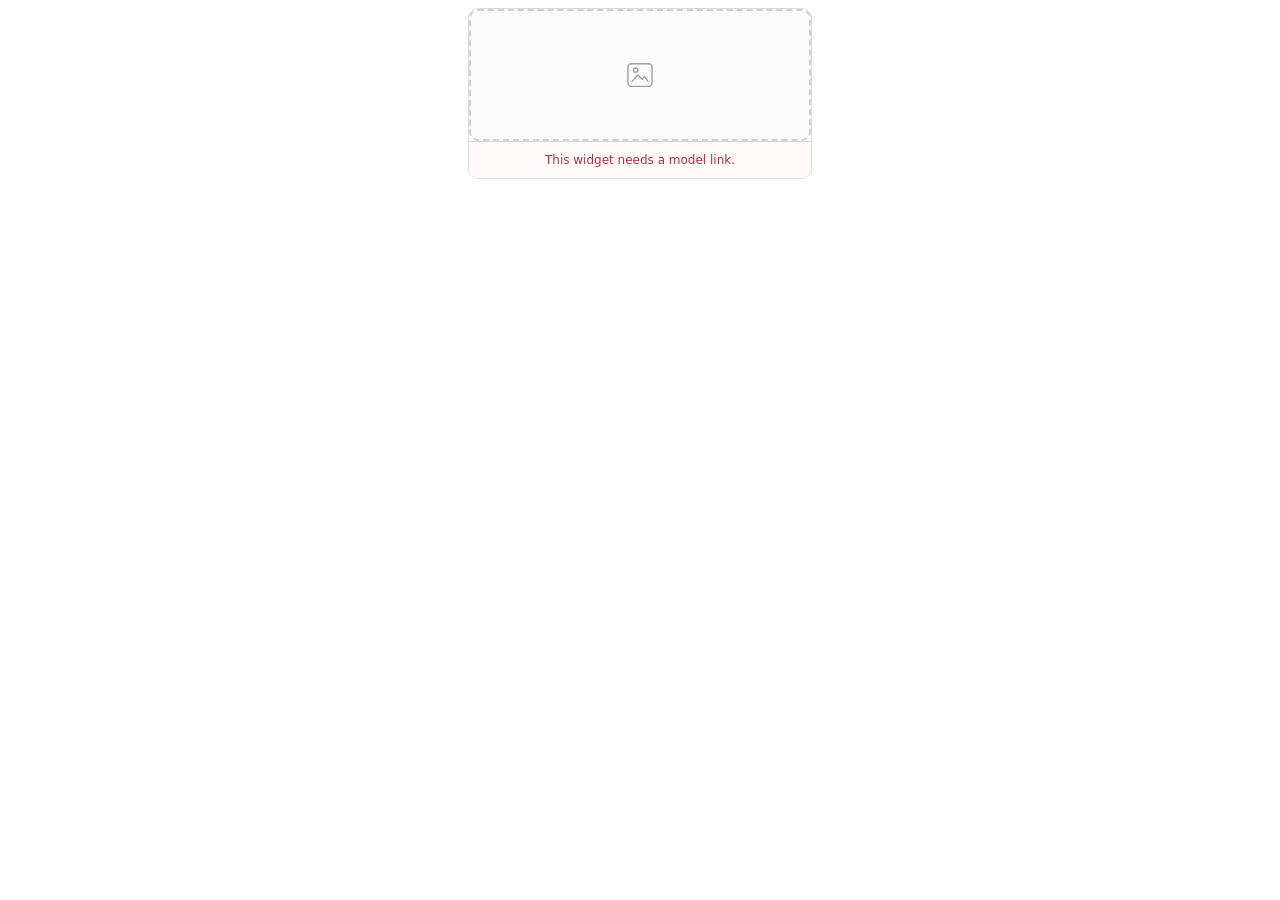
==== commit 06e7db9d: "fix: restore original root widget and retain isolated trial" ====
--- a/index.html
+++ b/index.html
@@ -5,52 +5,36 @@
     <meta name="viewport" content="width=device-width, initial-scale=1">
     <meta name="color-scheme" content="light">
     <meta name="referrer" content="no-referrer">
-    <title>Fingerprint explorer</title>
+    <title>Image classifier</title>
     <link rel="stylesheet" href="./widget.css">
     <script src="./widget.js" defer></script>
   </head>
   <body>
     <main class="widget-shell">
-      <section class="widget-card" aria-label="Fingerprint explorer">
-        <p id="demo-banner" class="demo-banner" hidden>Sample preview</p>
-
+      <section class="widget-card" aria-label="Image classifier">
         <label id="drop-zone" class="drop-zone" for="image-input">
-          <span class="upload-button">Choose an image</span>
-          <span class="upload-formats">JPG, PNG, WebP, GIF or BMP · up to 15 MB</span>
+          <svg class="upload-icon" viewBox="0 0 48 48" aria-hidden="true">
+            <rect x="7" y="8" width="34" height="32" rx="5"></rect>
+            <path d="m13 33 8-9 6 6 4-4 4 7"></path>
+            <circle cx="18" cy="17" r="3"></circle>
+          </svg>
+          <span class="sr-only">Choose or drop an image to classify</span>
         </label>
         <input
           id="image-input"
           type="file"
           accept="image/png,image/jpeg,image/webp,image/gif,image/bmp"
-          aria-label="Choose a fingerprint image"
           disabled
         >
 
         <div id="loading-overlay" class="loading-overlay" role="status" aria-live="polite" hidden>
           <span class="spinner" aria-hidden="true"></span>
-          <span id="loading-message" class="sr-only">Preparing the fingerprint model…</span>
+          <span class="sr-only">Classifying image</span>
         </div>
 
-        <section id="result-panel" class="result-panel" aria-labelledby="result-label" aria-live="polite" hidden>
-          <h1 id="result-label" class="sr-only">Your closest matches</h1>
-          <div class="result-actions">
-            <p id="uncertainty-message" class="uncertainty-message" hidden></p>
-            <button id="another-image" class="reset-button" type="button" aria-label="Try another image" title="Try another image" hidden>
-              <svg viewBox="0 0 24 24" aria-hidden="true"><path d="M20 7v5h-5M20 12a8 8 0 1 0-2.3 5.7"></path></svg>
-            </button>
-          </div>
-          <div class="result-body">
-            <figure class="fingerprint-figure">
-              <div class="fingerprint-frame">
-                <img id="preview-image" class="preview-image" alt="Your uploaded fingerprint">
-              </div>
-            </figure>
-            <div class="prediction-chart">
-              <h2 id="chart-title" class="sr-only">Top 3 predictions</h2>
-              <ol id="result-list" class="result-list" aria-label="Top fingerprint predictions" hidden></ol>
-              <p id="result-hint" class="sr-only" hidden>Open this classifier from your published Wix site to explore the fingerprint types.</p>
-            </div>
-          </div>
+        <section id="result-panel" class="result-panel" aria-live="polite" hidden>
+          <p id="result-label" class="result-label"></p>
+          <a id="view-result" class="result-link" target="_blank" rel="noopener" hidden>View your result</a>
         </section>
 
         <div id="error-panel" class="error-panel" role="alert" hidden>
@@ -60,6 +44,6 @@
       </section>
     </main>
 
-    <noscript>This fingerprint explorer needs JavaScript to run.</noscript>
+    <noscript>This image classifier needs JavaScript to run.</noscript>
   </body>
 </html>
--- a/widget.css
+++ b/widget.css
@@ -1,88 +1,211 @@
 :root {
   color-scheme: light;
-  font-family: Inter, ui-sans-serif, system-ui, -apple-system, BlinkMacSystemFont, "Segoe UI", sans-serif;
-  color: #273c34;
+  font-family: Inter, ui-sans-serif, system-ui, -apple-system, BlinkMacSystemFont,
+    "Segoe UI", sans-serif;
+  color: #24272d;
   background: transparent;
   font-synthesis: none;
-  --ink: #273c34;
-  --muted: #626e65;
-  --line: #e1e4db;
-  --surface: #f5f6ef;
-  --accent: #365f48;
-  --danger: #973c31;
-}
-
-* { box-sizing: border-box; }
-html, body { min-width: 240px; margin: 0; background: transparent; }
-button, input { font: inherit; }
-button, a, label { -webkit-tap-highlight-color: transparent; }
-.widget-shell { width: min(100%, 860px); margin: 0 auto; padding: 12px; }
-.widget-card { position: relative; overflow: hidden; border: 1px solid var(--line); border-radius: 22px; background: #fffefb; box-shadow: 0 8px 32px rgb(39 60 52 / 4%); }
-.demo-banner { margin: 0; padding: 6px 16px; color: #675628; background: #f7eed2; font-size: 0.75rem; line-height: 1.5; text-align: center; }
-
-.drop-zone { display: flex; flex-direction: column; align-items: center; width: calc(100% - 36px); min-height: 180px; margin: 18px; padding: 28px 24px; justify-content: center; border: 1.5px dashed #b6c2b3; border-radius: 14px; background: var(--surface); text-align: center; cursor: pointer; transition: border-color 140ms ease, background-color 140ms ease; }
-.drop-zone:hover, .drop-zone.is-dragging { border-color: var(--accent); background: #edf2e7; }
-.drop-zone.is-disabled { cursor: wait; }
-.upload-button { display: inline-flex; align-items: center; justify-content: center; gap: 22px; min-height: 46px; padding: 10px 20px; border-radius: 8px; color: #fff; background: var(--accent); font-size: 0.82rem; font-weight: 650; }
-.upload-formats { margin-top: 12px; color: var(--muted); font-size: 0.68rem; line-height: 1.6; }
-#image-input { position: absolute; width: 1px; height: 1px; overflow: hidden; clip: rect(0 0 0 0); clip-path: inset(50%); white-space: nowrap; }
-.drop-zone:has(+ #image-input:focus-visible), a:focus-visible, button:focus-visible { outline: 3px solid #7c9d62; outline-offset: 4px; }
-.loading-overlay { position: absolute; z-index: 2; inset: 0; display: flex; flex-direction: column; align-items: center; justify-content: center; gap: 18px; padding: 24px; background: rgb(255 254 251 / 95%); text-align: center; }
-.spinner { width: 32px; height: 32px; border: 3px solid #dfe8d7; border-top-color: var(--accent); border-radius: 50%; animation: spin 800ms linear infinite; }
-@keyframes spin { to { transform: rotate(360deg); } }
-
-.result-panel { padding: 16px 24px 24px; }
-.result-actions { display: flex; align-items: center; justify-content: space-between; gap: 12px; margin-bottom: 16px; }
-.reset-button { display: inline-flex; align-items: center; justify-content: center; flex-shrink: 0; width: 44px; height: 44px; margin-left: auto; padding: 10px; border: 1px solid #d7dfcd; border-radius: 50%; color: var(--accent); background: transparent; cursor: pointer; }
-.reset-button:hover { border-color: var(--accent); background: #edf2e7; }
-.reset-button svg { width: 22px; height: 22px; fill: none; stroke: currentColor; stroke-width: 1.7; stroke-linecap: round; stroke-linejoin: round; }
-.result-body { display: grid; grid-template-columns: minmax(0, 0.85fr) minmax(0, 1.65fr); align-items: center; gap: 30px; }
-.fingerprint-figure { min-width: 0; margin: 0; }
-.fingerprint-frame { display: flex; align-items: center; justify-content: center; aspect-ratio: 0.93; width: 100%; overflow: hidden; padding: 15px; border: 1px solid var(--line); border-radius: 12px; background: #f2f1ea; }
-.preview-image { display: block; width: 100%; height: 100%; max-height: 300px; object-fit: contain; border-radius: 4px; }
-.prediction-chart { min-width: 0; }
-.result-list { display: grid; gap: 20px; margin: 0; padding: 0; list-style: none; }
-.prediction-row { display: grid; grid-template-columns: minmax(0, 1fr) 44px; align-items: center; gap: 13px; }
-.prediction-info { min-width: 0; }
-.prediction-heading { display: flex; justify-content: space-between; align-items: baseline; gap: 10px; margin-bottom: 7px; font-size: 0.8rem; line-height: 1.4; }
-.prediction-name { min-width: 0; font-weight: 600; overflow-wrap: anywhere; }
-.prediction-probability { flex-shrink: 0; color: var(--ink); font-size: 0.75rem; font-variant-numeric: tabular-nums; font-weight: 650; }
-.prediction-track { height: 15px; overflow: hidden; border-radius: 4px; background: #eaf0e3; }
-.prediction-fill { display: block; height: 100%; max-width: 100%; border-radius: inherit; background: #6c8b50; }
-.prediction-row:nth-child(2) .prediction-fill { background: #9db77c; }
-.prediction-row:nth-child(3) .prediction-fill { background: #bbcc9e; }
-.prediction-link { display: inline-flex; align-items: center; justify-content: center; min-width: 44px; min-height: 44px; margin-top: 10px; border: 1px solid #d7dfcd; border-radius: 50%; color: var(--accent); background: #f3f6ec; font-size: 1.25rem; line-height: 1; text-decoration: none; transition: background-color 140ms ease, border-color 140ms ease; }
-.prediction-link:hover { border-color: var(--accent); background: #e2ecd6; }
-.prediction-link.is-unavailable { color: #929a8b; border-color: transparent; background: transparent; }
-.uncertainty-message { margin: 0; padding: 7px 10px; border: 1px solid #e5d7ae; border-radius: 8px; color: #6d5927; background: #fbf6e7; font-size: 0.75rem; line-height: 1.6; }
-.error-panel button { display: inline-flex; min-height: 44px; align-items: center; justify-content: center; gap: 13px; border: 1px solid #d8ddcf; border-radius: 8px; padding: 10px 14px; color: var(--ink); background: transparent; font-size: 0.73rem; font-weight: 650; line-height: 1.3; text-decoration: none; cursor: pointer; }
-.error-panel button:hover { background: #edf2e7; }
-.error-panel { display: grid; gap: 10px; padding: 16px 24px; border-top: 1px solid #eed5cd; color: var(--danger); background: #fff6f1; font-size: 0.8rem; line-height: 1.6; text-align: center; }
-.error-panel p { margin: 0; }
-.error-panel button { justify-self: center; border-color: #d9bcb1; }
-.sr-only { position: absolute; width: 1px; height: 1px; overflow: hidden; clip: rect(0 0 0 0); clip-path: inset(50%); white-space: nowrap; }
-noscript { display: block; padding: 10px; color: var(--danger); font-size: 0.8rem; text-align: center; }
-[hidden] { display: none !important; }
-
-@media (max-width: 620px) {
-  .widget-shell { padding: 8px; }
-  .widget-card { border-radius: 16px; }
-  .result-panel { padding: 14px 20px 20px; }
-  .result-body { grid-template-columns: minmax(0, 0.85fr) minmax(0, 1.4fr); gap: 20px; }
-  .prediction-heading { font-size: 0.75rem; }
-  .result-list { gap: 13px; }
-}
-@media (max-width: 460px) {
-  .drop-zone { width: calc(100% - 24px); margin: 12px; padding: 30px 16px 24px; }
-  .upload-formats { max-width: 240px; }
-  .result-panel { padding: 12px 18px 20px; }
-  .result-body { grid-template-columns: minmax(0, 1fr); gap: 25px; }
-  .fingerprint-figure { width: min(100%, 240px); justify-self: center; }
-  .fingerprint-frame { aspect-ratio: 1.15; }
-  .preview-image { max-height: 200px; }
-  .result-list { gap: 15px; }
-  .prediction-heading { font-size: 0.8rem; }
-}
+  --ink: #24272d;
+  --line: #d8dbe0;
+  --surface: #fafafa;
+  --surface-hover: #f1f2f4;
+  --accent: #414750;
+  --danger: #a63737;
+}
+
+* {
+  box-sizing: border-box;
+}
+
+html,
+body {
+  min-width: 160px;
+  margin: 0;
+  background: transparent;
+}
+
+button,
+input {
+  font: inherit;
+}
+
+.widget-shell {
+  width: min(100%, 360px);
+  margin: 0 auto;
+  padding: 8px;
+}
+
+.widget-card {
+  position: relative;
+  overflow: hidden;
+  border: 1px solid var(--line);
+  border-radius: 10px;
+  background: #fff;
+}
+
+.drop-zone {
+  display: grid;
+  width: 100%;
+  min-height: 132px;
+  place-items: center;
+  border: 2px dashed #b8bcc3;
+  border-radius: 9px;
+  color: #747982;
+  background: var(--surface);
+  cursor: pointer;
+  transition: border-color 140ms ease, background-color 140ms ease, color 140ms ease;
+}
+
+.drop-zone:hover,
+.drop-zone.is-dragging {
+  border-color: var(--accent);
+  color: var(--accent);
+  background: var(--surface-hover);
+}
+
+.drop-zone.is-disabled {
+  cursor: wait;
+  opacity: 0.7;
+}
+
+.upload-icon {
+  width: 34px;
+  height: 34px;
+  fill: none;
+  stroke: currentColor;
+  stroke-linecap: round;
+  stroke-linejoin: round;
+  stroke-width: 2;
+}
+
+#image-input {
+  position: absolute;
+  width: 1px;
+  height: 1px;
+  overflow: hidden;
+  clip: rect(0 0 0 0);
+  clip-path: inset(50%);
+  white-space: nowrap;
+}
+
+.drop-zone:has(+ #image-input:focus-visible) {
+  outline: 3px solid rgb(65 71 80 / 25%);
+  outline-offset: 2px;
+}
+
+.loading-overlay {
+  position: absolute;
+  inset: 0;
+  display: grid;
+  place-items: center;
+  background: rgb(255 255 255 / 76%);
+}
+
+.spinner {
+  width: 30px;
+  height: 30px;
+  border: 3px solid #d4d7db;
+  border-top-color: var(--accent);
+  border-radius: 50%;
+  animation: spin 700ms linear infinite;
+}
+
+@keyframes spin {
+  to {
+    transform: rotate(360deg);
+  }
+}
+
+.result-panel {
+  display: grid;
+  gap: 10px;
+  min-height: 132px;
+  padding: 22px;
+  place-content: center;
+  text-align: center;
+}
+
+.result-label {
+  margin: 0;
+  color: var(--ink);
+  font-size: 1rem;
+  font-weight: 650;
+  line-height: 1.35;
+  overflow-wrap: anywhere;
+}
+
+.result-link,
+.error-panel button {
+  display: inline-flex;
+  min-height: 44px;
+  align-items: center;
+  justify-content: center;
+  border: 1px solid var(--accent);
+  border-radius: 6px;
+  padding: 0.5rem 0.8rem;
+  color: #fff;
+  background: var(--accent);
+  font-size: 0.84rem;
+  font-weight: 650;
+  line-height: 1;
+  text-decoration: none;
+}
+
+.result-link:hover,
+.error-panel button:hover {
+  background: #2f343b;
+}
+
+.error-panel {
+  display: grid;
+  gap: 8px;
+  padding: 10px 12px;
+  border-top: 1px solid #ead2d2;
+  color: var(--danger);
+  background: #fffafa;
+  font-size: 0.75rem;
+  line-height: 1.35;
+  text-align: center;
+}
+
+.error-panel p {
+  margin: 0;
+}
+
+.error-panel button {
+  justify-self: center;
+  border: 0;
+  cursor: pointer;
+}
+
+.sr-only {
+  position: absolute;
+  width: 1px;
+  height: 1px;
+  overflow: hidden;
+  clip: rect(0 0 0 0);
+  clip-path: inset(50%);
+  white-space: nowrap;
+}
+
+noscript {
+  display: block;
+  padding: 10px;
+  color: var(--danger);
+  font-size: 0.75rem;
+  text-align: center;
+}
+
+[hidden] {
+  display: none !important;
+}
+
 @media (prefers-reduced-motion: reduce) {
-  *, *::before, *::after { animation-duration: 0.01ms !important; animation-iteration-count: 1 !important; transition-duration: 0.01ms !important; scroll-behavior: auto !important; }
-}
+  *,
+  *::before,
+  *::after {
+    animation-duration: 0.01ms !important;
+    animation-iteration-count: 1 !important;
+    scroll-behavior: auto !important;
+  }
+}
